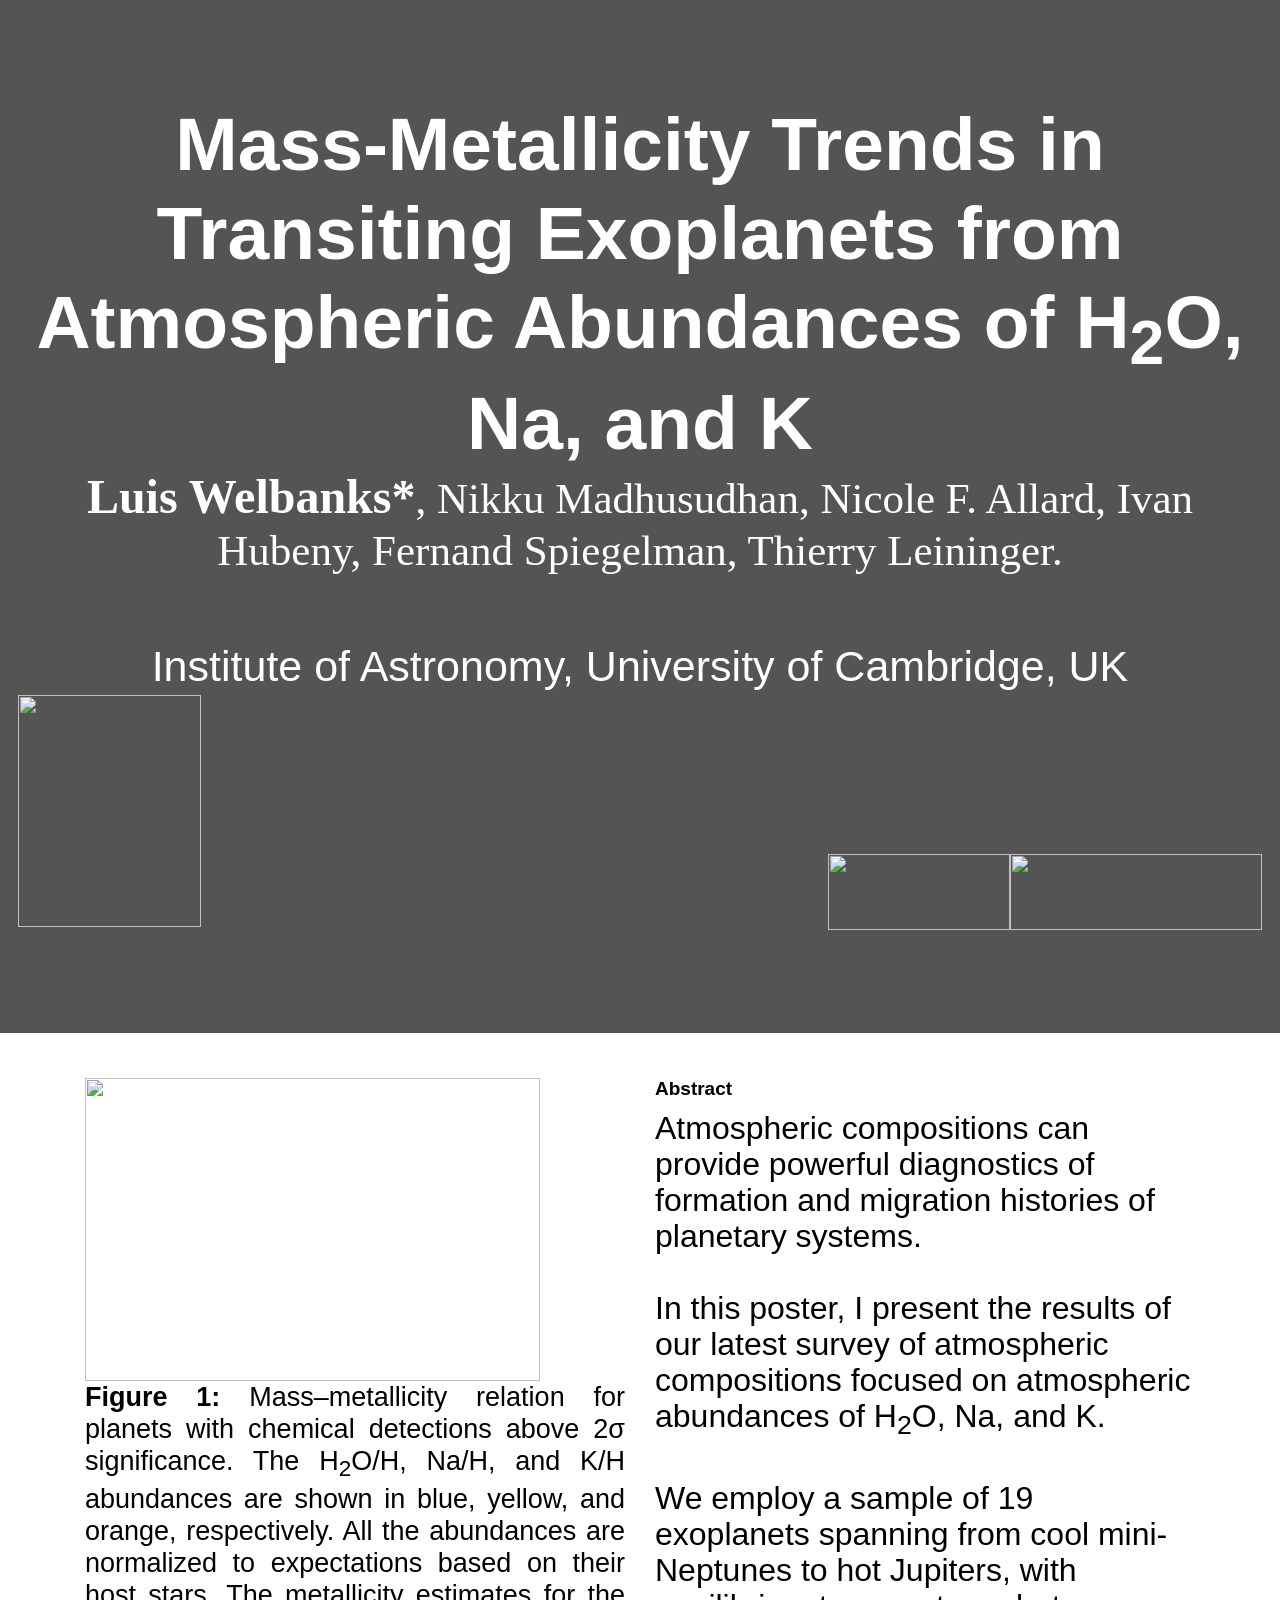
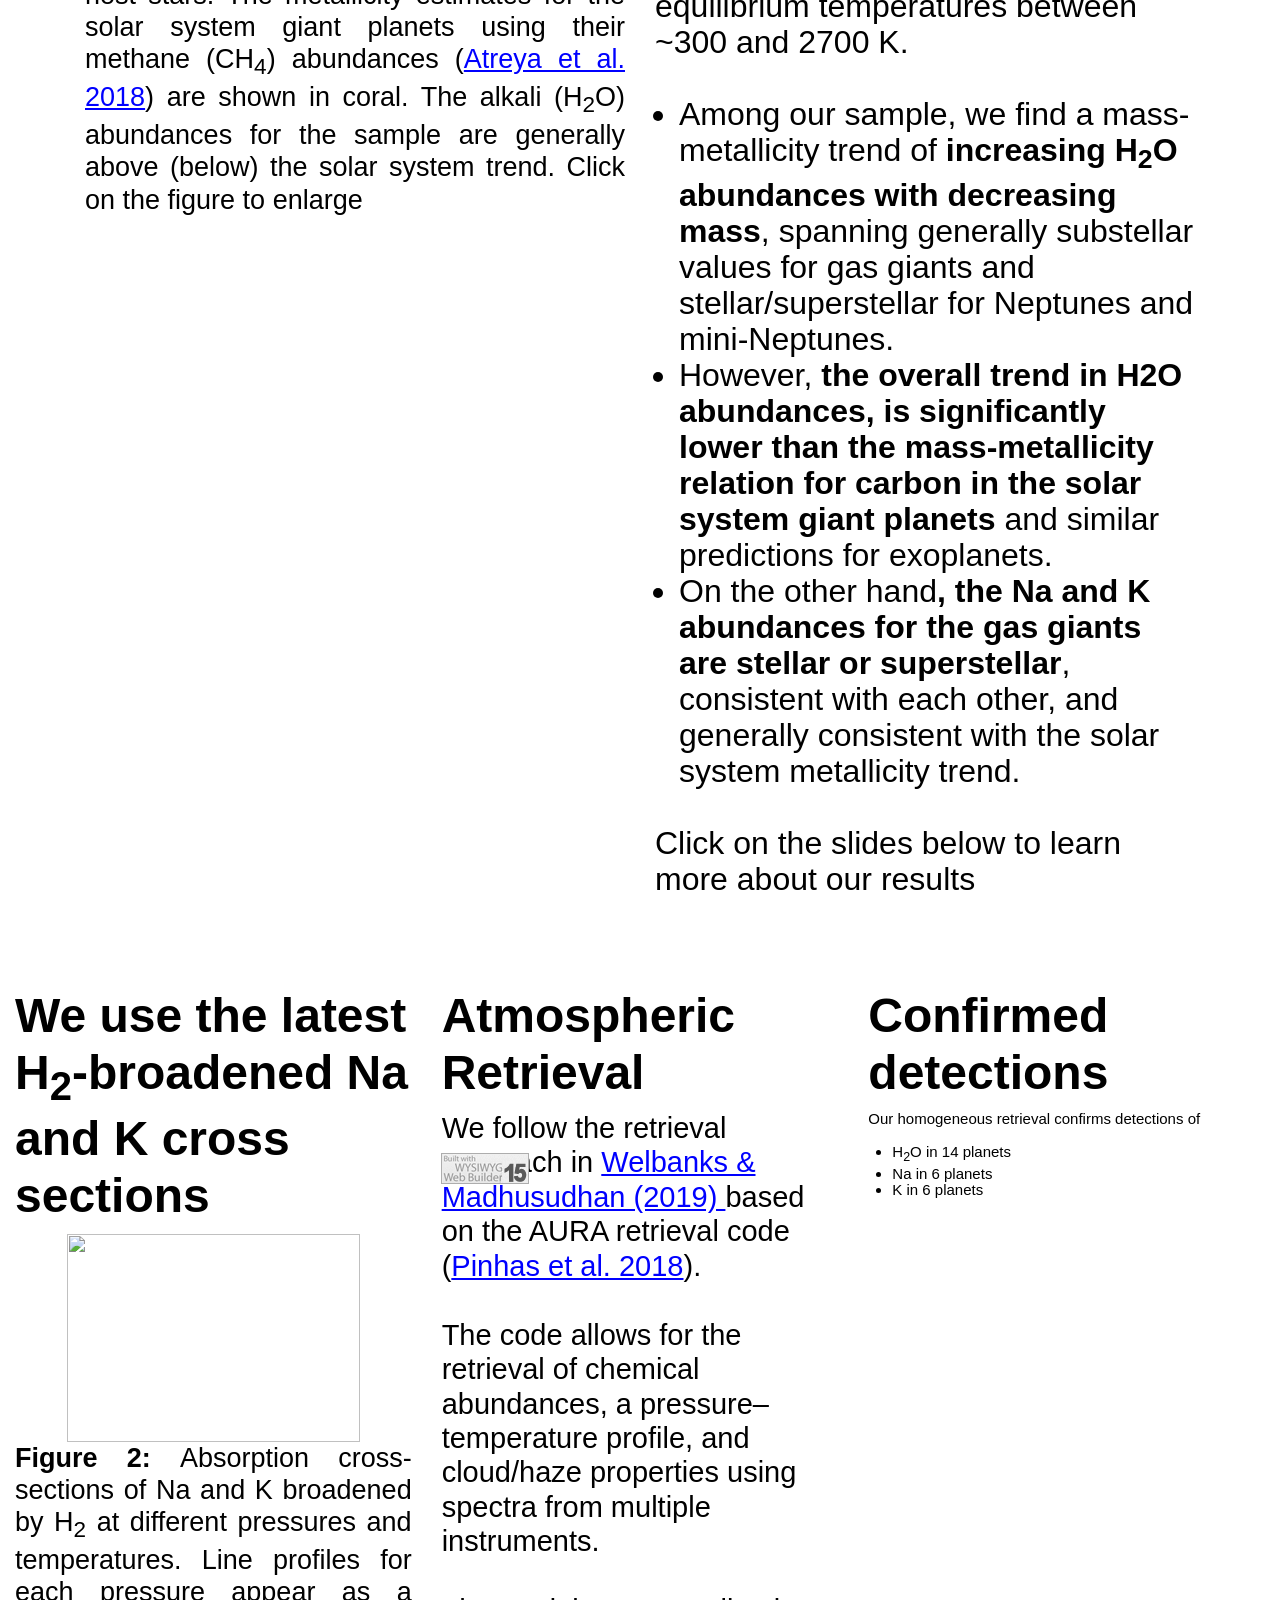
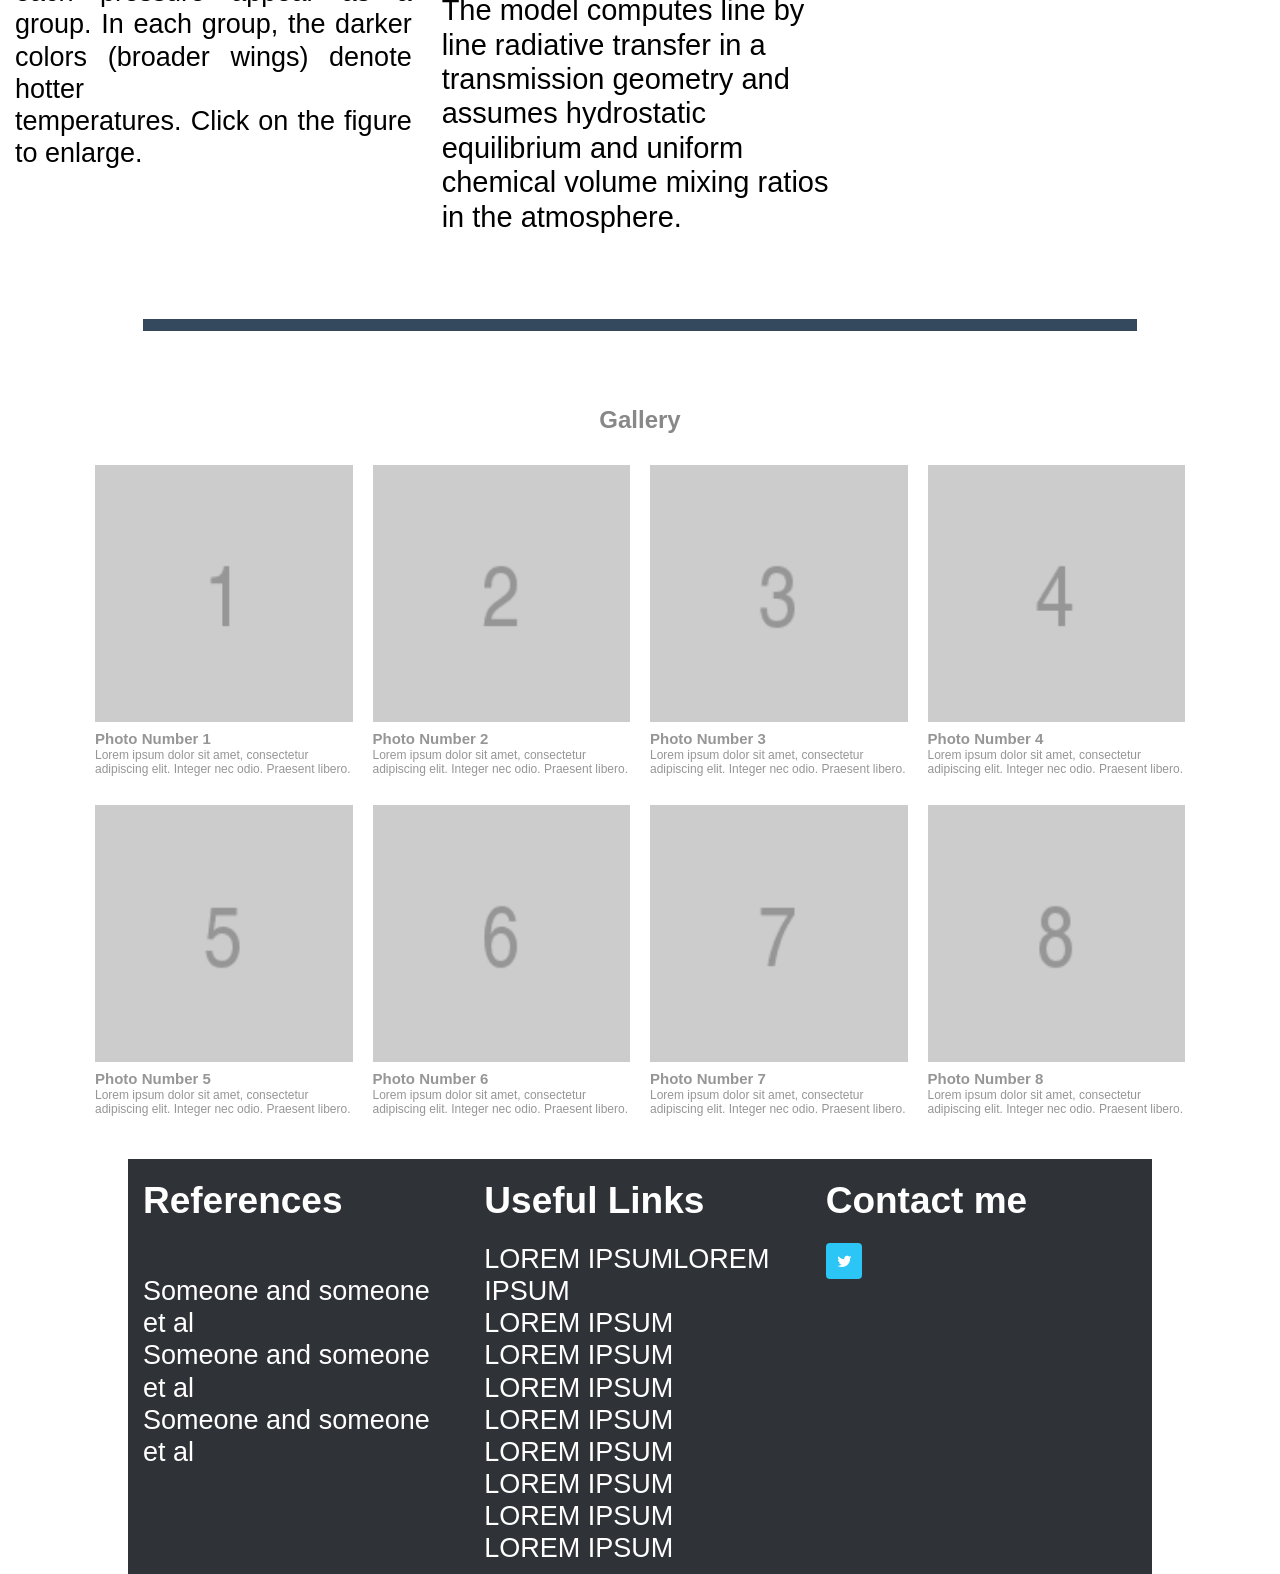
==== index.html @ 193fe87f "published version test for exo 3 poster" ====
<!doctype html>
<html>
<head>
<meta charset="utf-8">
<title>Untitled Page</title>
<meta name="generator" content="WYSIWYG Web Builder 15 Trial Version - http://www.wysiwygwebbuilder.com">
<meta name="viewport" content="width=device-width, initial-scale=1.0">
<link href="font-awesome.min.css" rel="stylesheet">
<link href="exo3_poster.css" rel="stylesheet">
<link href="index.css" rel="stylesheet">
<script src="jquery-1.12.4.min.js"></script>
<script src="wb.parallax.min.js"></script>
<link rel="stylesheet" href="magnificpopup/magnific-popup.css">
<script src="magnificpopup/jquery.magnific-popup.min.js"></script>
<script>
$(document).ready(function()
{
   $('#wb_LayoutGrid5').parallax();
   $("a[data-rel='gallery']").attr('rel', 'gallery');
   $("#gallery").magnificPopup({delegate:'a', type:'image', gallery: {enabled: true, navigateByImgClick: true}});
});
</script>
</head>
<body>
<div id="wb_LayoutGrid5">
<div id="LayoutGrid5-overlay"></div>
<div id="LayoutGrid5">
<div class="row">
<div class="col-1">
<div id="wb_Text8">
<span style="color:#FFFFFF;font-family:Arial;font-size:75px;"><strong>Mass-Metallicity Trends in Transiting Exoplanets from Atmospheric Abundances of H<sub>2</sub>O, Na, and K</strong></span>
</div>
<div id="wb_Text11">
<span style="color:#FFFFFF;font-family:Calibri;font-size:43px;">	</span><span style="color:#FFFFFF;font-family:Calibri;font-size:48px;"><strong>Luis Welbanks*</strong></span><span style="color:#FFFFFF;font-family:Calibri;font-size:43px;">, Nikku Madhusudhan, Nicole F. Allard, Ivan Hubeny, Fernand Spiegelman, Thierry Leininger.</span>
</div>
<div id="wb_Text12">
<span style="color:#000000;font-family:Arial;font-size:27px;"><br><br></span><span style="color:#FFFFFF;font-family:Arial;font-size:43px;">Institute of Astronomy, University of Cambridge, UK</span>
</div>
<table style="display:table;width:100%;height:241px;z-index:6;" id="Table1">
<tr>
<td class="cell0"><div id="wb_Image1" style="display:inline-block;width:183px;height:232px;z-index:0;">
<img src="https://luiswelbankscom.files.wordpress.com/2020/07/luis_profile-1.jpg" id="Image1" alt="">
</div>
</td>
<td class="cell1"><p style="font-size:13px;line-height:16px;color:#000000;">&nbsp;</p></td>
<td class="cell2"><p style="font-size:13px;line-height:16px;">&nbsp;</p></td>
<td class="cell3"><div id="wb_Image3" style="display:inline-block;width:182px;height:76px;z-index:1;">
<img src="https://luiswelbankscom.files.wordpress.com/2020/07/gates-cambridge-logo-jpg-1.jpg" id="Image3" alt="">
</div>
<div id="wb_Image4" style="display:inline-block;width:252px;height:76px;z-index:2;">
<img src="https://luiswelbankscom.files.wordpress.com/2020/07/thumbnail-1.png" id="Image4" alt="">
</div>
</td>
</tr>
</table>
</div>
</div>
</div>
</div>
<div id="wb_LayoutGrid2">
<div id="LayoutGrid2">
<div class="row">
<div class="col-1">
<div class="col-1-padding">
<div id="wb_Image2" style="display:inline-block;width:455px;height:303px;z-index:7;">
<a href="https://luiswelbankscom.files.wordpress.com/2020/07/astro_talk_fit-1.png" target="_blank"><img src="https://luiswelbankscom.files.wordpress.com/2020/07/astro_talk_fit-1.png" id="Image2" alt=""></a>
</div>
<div id="wb_Text15">
<span style="color:#000000;font-family:Arial;font-size:27px;"><strong>Figure 1: </strong>Mass–metallicity relation for planets with chemical detections above 2σ significance. The H<sub>2</sub>O/H, Na/H, and K/H abundances are shown in blue, yellow, and orange, respectively. All the abundances are normalized to expectations based on their host stars. The metallicity estimates for the solar system giant planets using their methane (CH<sub>4</sub>) abundances (<a href="https://www.cambridge.org/core/books/saturn-in-the-21st-century/origin-and-evolution-of-saturn-with-exoplanet-perspective/6F63492B6E58CF5465E8956DBB9928C8">Atreya et al. 2018</a>) are shown in coral. The alkali (H<sub>2</sub>O) abundances for the sample are generally above (below) the solar system trend. Click on the figure to enlarge</span>
</div>
</div>
</div>
<div class="col-2">
<div class="col-2-padding">
<div id="wb_Heading9" style="display:inline-block;width:100%;z-index:9;">
<h2 id="Heading9">Abstract</h2>
</div>
<div id="wb_Text5">
<p style="color:#000000;">Atmospheric compositions can provide powerful diagnostics of formation and migration histories of planetary systems.</p>
<p>&nbsp;</p>
<p style="color:#000000;">In this poster, I present the results of our latest survey of atmospheric compositions focused on atmospheric abundances of H<sub>2</sub>O, Na, and K.</p>
<p>&nbsp;</p>
<p style="color:#000000;">We employ a sample of 19 exoplanets spanning from cool mini-Neptunes to hot Jupiters, with equilibrium temperatures between ~300 and 2700 K.</p>
<p>&nbsp;</p>
<ul style="color:#000000;list-style-type:disc;">
<li style="margin:0 0 0 24px;">Among our sample, we find a mass-metallicity trend of <span style="font-weight:bold;">increasing H</span><span style="font-weight:bold;vertical-align:sub;font-size:smaller;">2</span><span style="font-weight:bold;">O abundances with decreasing mass</span>, spanning generally substellar values for gas giants and stellar/superstellar for Neptunes and mini-Neptunes. 
</li>
<li style="margin:0 0 0 24px;">However, <span style="font-weight:bold;">the overall trend in H2O abundances, is significantly lower than the mass-metallicity relation for carbon in the solar system giant planets </span>and similar predictions for exoplanets. 
</li>
<li style="margin:0 0 0 24px;">On the other hand<span style="font-weight:bold;">, the Na and K abundances for the gas giants are stellar or superstellar</span>, consistent with each other, and generally consistent with the solar system metallicity trend. 
</li>
</ul>
<p>&nbsp;</p>
<p style="color:#000000;">Click on the slides below to learn more about our results</p>
</div>
</div>
</div>
</div>
</div>
</div>
<div id="wb_ThreeColumns">
<div id="ThreeColumns-overlay"></div>
<div id="ThreeColumns">
<div class="row">
<div class="col-1">
<div id="wb_Text1">
<span style="color:#000000;font-family:Arial;font-size:48px;"><strong>We use the latest H<sub>2</sub>-broadened Na and K cross sections</strong></span><span style="color:#34495E;font-family:Arial;font-size:48px;"> </span>
</div>
<div id="wb_Image6" style="display:inline-block;width:293px;height:208px;z-index:12;">
<a href="https://luiswelbankscom.files.wordpress.com/2020/07/cross_sections-1.png" target="_blank"><img src="https://luiswelbankscom.files.wordpress.com/2020/07/cross_sections_small-1.png" id="Image6" alt=""></a>
</div>
<div id="wb_Text16">
<span style="color:#000000;font-family:Arial;font-size:27px;"><strong>Figure 2: </strong>Absorption cross-sections of Na and K broadened by H<sub>2</sub> at different pressures and temperatures. Line profiles for each pressure appear as a group. In each group, the darker colors (broader wings) denote hotter <br>temperatures. Click on the figure to enlarge.</span>
</div>
</div>
<div class="col-2">
<div id="wb_Text13">
<span style="color:#000000;font-family:Arial;font-size:48px;"><strong>Atmospheric Retrieval</strong></span>
</div>
<div id="wb_Text2">
<span style="color:#000000;font-family:Arial;font-size:29px;">We follow the retrieval approach in <a href="https://iopscience.iop.org/article/10.3847/1538-3881/ab14de">Welbanks &amp; Madhusudhan (2019) </a>based on the AURA retrieval code (<a href="https://academic.oup.com/mnras/article/480/4/5314/5075593">Pinhas et al. 2018</a>). <br><br>The code allows for the retrieval of chemical abundances, a pressure–temperature profile, and cloud/haze properties using spectra from multiple instruments. <br><br>The model computes line by line radiative transfer in a transmission geometry and assumes hydrostatic equilibrium and uniform chemical volume mixing ratios in the atmosphere.</span>
</div>
</div>
<div class="col-3">
<div id="wb_Text14">
<span style="color:#000000;font-family:Arial;font-size:48px;"><strong>Confirmed detections</strong></span>
</div>
<div id="wb_Text3">
<p style="font-size:15px;line-height:16.5px;color:#000000;">Our homogeneous retrieval confirms detections of </p>
<p style="font-size:15px;line-height:16.5px;">&nbsp;</p>
<ul style="font-size:15px;line-height:16.5px;color:#000000;list-style-type:disc;">
<li style="margin:0 0 0 24px;"><p style="font-size:15px;line-height:16.5px;">H<sub>2</sub>O in 14 planets
</li>
<li style="margin:0 0 0 24px;"><p style="font-size:15px;line-height:16.5px;">Na in 6 planets
</li>
<li style="margin:0 0 0 24px;"><p style="font-size:15px;line-height:16.5px;">K in 6 planets
</li>
</ul>
</div>
</div>
</div>
</div>
</div>
<div id="wb_Divider1">
<div id="Divider1-overlay"></div>
<div id="Divider1">
<div class="row">
<div class="col-1">
<hr id="DividerLine1" style="display:block;width: 100%;z-index:18;">
</div>
</div>
</div>
</div>
<div id="wb_galleryPhotoGrid">
<div id="galleryPhotoGrid">
<div class="row">
<div class="col-1">
<div id="wb_Heading7" style="display:inline-block;width:100%;z-index:19;">
<h1 id="Heading7">Gallery</h1>
</div>
<div id="wb_gallery" style="display:inline-block;width:100%;z-index:20;">
<div id="gallery">
   <div class="thumbnails">
      <div class="thumbnail">
         <a href="images/number1.png" data-rel="" title="Photo Number 1"><img alt="Photo Number 1" src="images/number1.png" title="Photo Number 1"></a>
<div class="caption">Photo Number 1<div class="description">Lorem ipsum dolor sit amet, consectetur adipiscing elit. Integer nec odio. Praesent libero.</div>
</div>
      </div>
      <div class="thumbnail">
         <a href="images/number2.png" data-rel="" title="Photo Number 2"><img alt="Photo Number 2" src="images/number2.png" title="Photo Number 2"></a>
<div class="caption">Photo Number 2<div class="description">Lorem ipsum dolor sit amet, consectetur adipiscing elit. Integer nec odio. Praesent libero.</div>
</div>
      </div>
      <div class="thumbnail">
         <a href="images/number3.png" data-rel="" title="Photo Number 3"><img alt="Photo Number 3" src="images/number3.png" title="Photo Number 3"></a>
<div class="caption">Photo Number 3<div class="description">Lorem ipsum dolor sit amet, consectetur adipiscing elit. Integer nec odio. Praesent libero.</div>
</div>
      </div>
      <div class="thumbnail">
         <a href="images/number4.png" data-rel="" title="Photo Number 4"><img alt="Photo Number 4" src="images/number4.png" title="Photo Number 4"></a>
<div class="caption">Photo Number 4<div class="description">Lorem ipsum dolor sit amet, consectetur adipiscing elit. Integer nec odio. Praesent libero.</div>
</div>
      </div>
      <div class="clearfix visible-col4"></div>
      <div class="thumbnail">
         <a href="images/number5.png" data-rel="" title="Photo Number 5"><img alt="Photo Number 5" src="images/number5.png" title="Photo Number 5"></a>
<div class="caption">Photo Number 5<div class="description">Lorem ipsum dolor sit amet, consectetur adipiscing elit. Integer nec odio. Praesent libero.</div>
</div>
      </div>
      <div class="thumbnail">
         <a href="images/number6.png" data-rel="" title="Photo Number 6"><img alt="Photo Number 6" src="images/number6.png" title="Photo Number 6"></a>
<div class="caption">Photo Number 6<div class="description">Lorem ipsum dolor sit amet, consectetur adipiscing elit. Integer nec odio. Praesent libero.</div>
</div>
      </div>
      <div class="thumbnail">
         <a href="images/number7.png" data-rel="" title="Photo Number 7"><img alt="Photo Number 7" src="images/number7.png" title="Photo Number 7"></a>
<div class="caption">Photo Number 7<div class="description">Lorem ipsum dolor sit amet, consectetur adipiscing elit. Integer nec odio. Praesent libero.</div>
</div>
      </div>
      <div class="thumbnail">
         <a href="images/number8.png" data-rel="" title="Photo Number 8"><img alt="Photo Number 8" src="images/number8.png" title="Photo Number 8"></a>
<div class="caption">Photo Number 8<div class="description">Lorem ipsum dolor sit amet, consectetur adipiscing elit. Integer nec odio. Praesent libero.</div>
</div>
      </div>
      <div class="clearfix visible-col4"></div>
   </div>
</div>
</div>
</div>
</div>
</div>
</div>
<div id="wb_footer_top">
<div id="footer_top">
<div class="row">
<div class="col-1">
<div id="wb_Text4">
<span style="color:#FFFFFF;font-family:Arial;font-size:37px;"><strong>References</strong></span>
</div>
<div id="wb_Text10">
<span style="color:#FFFFFF;font-family:Arial;font-size:27px;"><br>Someone and someone et al<br>Someone and someone et al<br>Someone and someone et al<br></span>
</div>
</div>
<div class="col-2">
<div id="wb_Text7">
<span style="color:#FFFFFF;font-family:Arial;font-size:37px;"><strong>Useful Links</strong></span>
</div>
<div id="wb_Text9">
<span style="background-color:#2F3337;color:#FFFFFF;font-family:Arial;font-size:27px;">LOREM IPSUMLOREM IPSUM</span><span style="background-color:#2F3337;color:#000000;font-family:Arial;font-size:27px;"><br></span><span style="background-color:#2F3337;color:#FFFFFF;font-family:Arial;font-size:27px;">LOREM IPSUM</span><span style="background-color:#2F3337;color:#000000;font-family:Arial;font-size:27px;"><br></span><span style="background-color:#2F3337;color:#FFFFFF;font-family:Arial;font-size:27px;">LOREM IPSUM</span><span style="background-color:#2F3337;color:#000000;font-family:Arial;font-size:27px;"><br></span><span style="background-color:#2F3337;color:#FFFFFF;font-family:Arial;font-size:27px;">LOREM IPSUM</span><span style="background-color:#2F3337;color:#000000;font-family:Arial;font-size:27px;"><br></span><span style="background-color:#2F3337;color:#FFFFFF;font-family:Arial;font-size:27px;">LOREM IPSUM</span><span style="background-color:#2F3337;color:#000000;font-family:Arial;font-size:27px;"><br></span><span style="background-color:#2F3337;color:#FFFFFF;font-family:Arial;font-size:27px;">LOREM IPSUM</span><span style="background-color:#2F3337;color:#000000;font-family:Arial;font-size:27px;"><br></span><span style="background-color:#2F3337;color:#FFFFFF;font-family:Arial;font-size:27px;">LOREM IPSUM</span><span style="background-color:#2F3337;color:#000000;font-family:Arial;font-size:27px;"><br></span><span style="background-color:#2F3337;color:#FFFFFF;font-family:Arial;font-size:27px;">LOREM IPSUM</span><span style="background-color:#2F3337;color:#000000;font-family:Arial;font-size:27px;"><br></span><span style="background-color:#2F3337;color:#FFFFFF;font-family:Arial;font-size:27px;">LOREM IPSUM</span><span style="background-color:#2F3337;color:#000000;font-family:Arial;font-size:27px;"><br></span>
</div>
</div>
<div class="col-3">
<div id="wb_Text6">
<span style="color:#FFFFFF;font-family:Arial;font-size:37px;"><strong>Contact me</strong></span>
</div>
<div id="wb_FontAwesomeIcon2" style="display:inline-block;width:16px;height:16px;text-align:center;z-index:26;">
<a href="./index.html"><div id="FontAwesomeIcon2"><i class="fa fa-twitter"></i></div></a>
</div>
</div>
</div>
</div>
</div>
<a href="http://www.wysiwygwebbuilder.com" target="_blank"><img src="images/builtwithwwb15.png" alt="WYSIWYG Web Builder" style="position:absolute;left:441px;top:2753px;margin: 0;border-width:0;z-index:250"></a>
</body>
</html>
---- exo3_poster.css ----
a
{
   color: #0000FF;
   text-decoration: underline;
}
a:visited
{
   color: #800080;
}
a:active
{
   color: #FF0000;
}
a:hover
{
   color: #0000FF;
   text-decoration: underline;
}
input:focus, textarea:focus, select:focus
{
   outline: none;
}
.visibility-hidden
{
   visibility: hidden;
}
h1, .h1
{
   font-family: Arial;
   font-weight: bold;
   font-size: 32px;
   text-decoration: none;
   color: #000000;
   background-color: transparent;
   margin: 0px 0px 0px 0px;
   padding: 0px 0px 0px 0px;
   display: inline;
}
h2, .h2
{
   font-family: Arial;
   font-weight: bold;
   font-size: 27px;
   text-decoration: none;
   color: #000000;
   background-color: transparent;
   margin: 0px 0px 0px 0px;
   padding: 0px 0px 0px 0px;
   display: inline;
}
h3, .h3
{
   font-family: Arial;
   font-weight: bold;
   font-size: 24px;
   text-decoration: none;
   color: #000000;
   background-color: transparent;
   margin: 0px 0px 0px 0px;
   padding: 0px 0px 0px 0px;
   display: inline;
}
h4, .h4
{
   font-family: Arial;
   font-weight: bold;
   font-size: 21px;
   font-style: italic;
   text-decoration: none;
   color: #000000;
   background-color: transparent;
   margin: 0px 0px 0px 0px;
   padding: 0px 0px 0px 0px;
   display: inline;
}
h5, .h5
{
   font-family: Arial;
   font-weight: bold;
   font-size: 19px;
   text-decoration: none;
   color: #000000;
   background-color: transparent;
   margin: 0px 0px 0px 0px;
   padding: 0px 0px 0px 0px;
   display: inline;
}
h6, .h6
{
   font-family: Arial;
   font-weight: bold;
   font-size: 16px;
   text-decoration: none;
   color: #000000;
   background-color: transparent;
   margin: 0px 0px 0px 0px;
   padding: 0px 0px 0px 0px;
   display: inline;
}
.CustomStyle
{
   font-family: "Courier New";
   font-weight: bold;
   font-size: 16px;
   text-decoration: none;
   color: #2E74B5;
   background-color: transparent;
}
---- index.css ----
body
{
   background-color: #FFFFFF;
   color: #000000;
   font-family: Arial;
   font-weight: normal;
   font-size: 13px;
   line-height: 1.1875;
   margin: 0;
   padding: 0;
}
#wb_LayoutGrid5
{
   clear: both;
   position: relative;
   table-layout: fixed;
   display: table;
   text-align: center;
   width: 100%;
   background-color: transparent;
   background-image: url(https://luiswelbankscom.files.wordpress.com/2020/07/hj_image-1.jpg);
   background-repeat: repeat;
   background-position: center center;
   background-attachment: fixed;
   background-position: 50% 0;
   background-size: cover;
   border: 0px solid #CCCCCC;
   box-sizing: border-box;
   margin: 0;
}
#LayoutGrid5
{
   box-sizing: border-box;
   padding: 100px 15px 100px 15px;
   margin-right: auto;
   margin-left: auto;
}
#LayoutGrid5 > .row
{
   margin-right: -15px;
   margin-left: -15px;
}
#LayoutGrid5 > .row > .col-1
{
   box-sizing: border-box;
   font-size: 0px;
   min-height: 1px;
   padding-right: 15px;
   padding-left: 15px;
   position: relative;
}
#LayoutGrid5 > .row > .col-1
{
   float: left;
}
#LayoutGrid5 > .row > .col-1
{
   background-color: transparent;
   background-image: none;
   border: 0px solid #FFFFFF;
   width: 100%;
   text-align: center;
}
#LayoutGrid5:before,
#LayoutGrid5:after,
#LayoutGrid5 .row:before,
#LayoutGrid5 .row:after
{
   display: table;
   content: " ";
}
#LayoutGrid5:after,
#LayoutGrid5 .row:after
{
   clear: both;
}
@media (max-width: 480px)
{
#LayoutGrid5 > .row > .col-1
{
   float: none;
   width: 100%;
}
}
#LayoutGrid5-overlay
{
   position: absolute;
   top: 0;
   right: 0;
   bottom: 0;
   left: 0;
   background-color: #000000;
   opacity: 0.67;
}
#wb_LayoutGrid2
{
   clear: both;
   position: relative;
   table-layout: fixed;
   display: table;
   text-align: center;
   width: 100%;
   background-color: transparent;
   background-image: none;
   border: 0px solid #CCCCCC;
   box-sizing: border-box;
   margin: 0;
}
#LayoutGrid2
{
   box-sizing: border-box;
   padding: 25px 15px 25px 15px;
   margin-right: auto;
   margin-left: auto;
   max-width: 1140px;
}
#LayoutGrid2 > .row
{
   margin-right: -15px;
   margin-left: -15px;
}
#LayoutGrid2 > .row > .col-1, #LayoutGrid2 > .row > .col-2
{
   box-sizing: border-box;
   font-size: 0px;
   min-height: 1px;
   padding-right: 15px;
   padding-left: 15px;
   position: relative;
}
#LayoutGrid2 > .row > .col-1, #LayoutGrid2 > .row > .col-2
{
   float: left;
}
#LayoutGrid2 > .row > .col-1
{
   background-color: transparent;
   background-image: none;
   border: 0px solid #FFFFFF;
   width: 50%;
   text-align: left;
}
#LayoutGrid2 > .row > .col-1 > .col-1-padding
{
   padding: 20px 0px 20px 0px;
}
#LayoutGrid2 > .row > .col-2
{
   background-color: transparent;
   background-image: none;
   border: 0px solid #FFFFFF;
   width: 50%;
   text-align: left;
}
#LayoutGrid2 > .row > .col-2 > .col-2-padding
{
   padding: 20px 0px 20px 0px;
}
#LayoutGrid2:before,
#LayoutGrid2:after,
#LayoutGrid2 .row:before,
#LayoutGrid2 .row:after
{
   display: table;
   content: " ";
}
#LayoutGrid2:after,
#LayoutGrid2 .row:after
{
   clear: both;
}
@media (max-width: 480px)
{
#LayoutGrid2 > .row > .col-1, #LayoutGrid2 > .row > .col-2
{
   float: none;
   width: 100% !important;
}
}
#wb_Heading9
{
   background-color: transparent;
   background-image: none;
   border: 0px solid #000000;
   box-sizing: border-box;
   margin: 0;
   padding: 0px 0px 10px 0px;
   text-align: left;
}
#Heading9
{
   color: #000000;
   font-family: Arial;
   font-weight: bold;
   font-size: 19px;
   margin: 0;
   text-align: left;
}
#wb_Text5 
{
   background-color: transparent;
   background-image: none;
   border: 0px solid #000000;
   padding: 0px 0px 20px 0px;
   margin: 0;
   text-align: left;
}
#wb_Text5
{
   color: #000000;
   font-family: Arial;
   font-weight: normal;
   font-size: 32px;
   line-height: 36px;
}
#wb_Text5 p, #wb_Text5 ul
{
   margin: 0;
   padding: 0;
}
#wb_ThreeColumns
{
   clear: both;
   position: relative;
   table-layout: fixed;
   display: table;
   text-align: center;
   width: 100%;
   background-color: rgba(255,255,255,0.39);
   background-image: none;
   border: 0px solid #CCCCCC;
   box-sizing: border-box;
   margin: 0;
   margin-right: auto;
   margin-left: auto;
   max-width: 1280px;
}
#ThreeColumns
{
   box-sizing: border-box;
   padding: 25px 15px 25px 15px;
   margin-right: auto;
   margin-left: auto;
}
#ThreeColumns > .row
{
   margin-right: -15px;
   margin-left: -15px;
}
#ThreeColumns > .row > .col-1, #ThreeColumns > .row > .col-2, #ThreeColumns > .row > .col-3
{
   box-sizing: border-box;
   font-size: 0px;
   min-height: 1px;
   padding-right: 15px;
   padding-left: 15px;
   position: relative;
}
#ThreeColumns > .row > .col-1, #ThreeColumns > .row > .col-2, #ThreeColumns > .row > .col-3
{
   float: left;
}
#ThreeColumns > .row > .col-1
{
   background-color: transparent;
   background-image: none;
   border: 0px solid #FFFFFF;
   width: 33.33333333%;
   text-align: center;
}
#ThreeColumns > .row > .col-2
{
   background-color: transparent;
   background-image: none;
   border: 0px solid #FFFFFF;
   width: 33.33333333%;
   text-align: center;
}
#ThreeColumns > .row > .col-3
{
   background-color: transparent;
   background-image: none;
   border: 0px solid #FFFFFF;
   width: 33.33333333%;
   text-align: center;
}
#ThreeColumns:before,
#ThreeColumns:after,
#ThreeColumns .row:before,
#ThreeColumns .row:after
{
   display: table;
   content: " ";
}
#ThreeColumns:after,
#ThreeColumns .row:after
{
   clear: both;
}
@media (max-width: 480px)
{
#ThreeColumns > .row > .col-1, #ThreeColumns > .row > .col-2, #ThreeColumns > .row > .col-3
{
   float: none;
   width: 100%;
}
}
#wb_Text1 
{
   background-color: transparent;
   background-image: none;
   border: 0px solid #000000;
   padding: 0px 0px 10px 0px;
   margin: 0;
   text-align: left;
}
#wb_Text1 div
{
   text-align: left;
}
#wb_Text2 
{
   background-color: transparent;
   background-image: none;
   border: 0px solid #000000;
   padding: 0px 0px 10px 0px;
   margin: 0;
   text-align: left;
}
#wb_Text2 div
{
   text-align: left;
}
#wb_Divider1
{
   clear: both;
   position: relative;
   table-layout: fixed;
   display: table;
   text-align: center;
   width: 100%;
   background-color: rgba(255,255,255,0.39);
   background-image: none;
   border: 0px solid #CCCCCC;
   box-sizing: border-box;
   margin: 0;
   margin-right: auto;
   margin-left: auto;
   max-width: 1024px;
}
#Divider1
{
   box-sizing: border-box;
   padding: 50px 15px 50px 15px;
   margin-right: auto;
   margin-left: auto;
}
#Divider1 > .row
{
   margin-right: -15px;
   margin-left: -15px;
}
#Divider1 > .row > .col-1
{
   box-sizing: border-box;
   font-size: 0px;
   min-height: 1px;
   padding-right: 15px;
   padding-left: 15px;
   position: relative;
}
#Divider1 > .row > .col-1
{
   float: left;
}
#Divider1 > .row > .col-1
{
   background-color: transparent;
   background-image: none;
   border: 0px solid #FFFFFF;
   width: 100%;
   text-align: center;
}
#Divider1:before,
#Divider1:after,
#Divider1 .row:before,
#Divider1 .row:after
{
   display: table;
   content: " ";
}
#Divider1:after,
#Divider1 .row:after
{
   clear: both;
}
@media (max-width: 480px)
{
#Divider1 > .row > .col-1
{
   float: none;
   width: 100%;
}
}
#DividerLine1
{
   border-color: #34495E;
   border-style: solid;
   border-bottom-width: 12px;
   border-top: 0px;
   border-left: 0px;
   border-right: 0px;
   height: 0 !important;
   line-height: 0px !important;
   margin: 0;
   padding: 0;
}
#wb_galleryPhotoGrid
{
   clear: both;
   position: relative;
   table-layout: fixed;
   display: table;
   text-align: center;
   width: 100%;
   background-color: transparent;
   background-image: none;
   border: 0px solid #CCCCCC;
   box-sizing: border-box;
   margin: 0;
}
#galleryPhotoGrid
{
   box-sizing: border-box;
   padding: 25px 15px 25px 15px;
   margin-right: auto;
   margin-left: auto;
   max-width: 1140px;
}
#galleryPhotoGrid > .row
{
   margin-right: -15px;
   margin-left: -15px;
}
#galleryPhotoGrid > .row > .col-1
{
   box-sizing: border-box;
   font-size: 0px;
   min-height: 1px;
   padding-right: 15px;
   padding-left: 15px;
   position: relative;
}
#galleryPhotoGrid > .row > .col-1
{
   float: left;
}
#galleryPhotoGrid > .row > .col-1
{
   background-color: transparent;
   background-image: none;
   border: 0px solid #FFFFFF;
   width: 100%;
   text-align: center;
}
#galleryPhotoGrid:before,
#galleryPhotoGrid:after,
#galleryPhotoGrid .row:before,
#galleryPhotoGrid .row:after
{
   display: table;
   content: " ";
}
#galleryPhotoGrid:after,
#galleryPhotoGrid .row:after
{
   clear: both;
}
@media (max-width: 480px)
{
#galleryPhotoGrid > .row > .col-1
{
   float: none;
   width: 100% !important;
}
}
#wb_Heading7
{
   background-color: transparent;
   background-image: none;
   border: 0px solid #000000;
   box-sizing: border-box;
   margin: 0;
   padding: 0px 0px 20px 0px;
   text-align: center;
}
#Heading7
{
   color: #888888;
   font-family: Arial;
   font-weight: bold;
   font-size: 24px;
   margin: 0;
   text-align: center;
}
#wb_footer_top
{
   clear: both;
   position: relative;
   table-layout: fixed;
   display: table;
   text-align: center;
   width: 100%;
   background-color: #2F3337;
   background-image: none;
   border: 0px solid #2F3337;
   box-sizing: border-box;
   margin: 0;
   margin-right: auto;
   margin-left: auto;
   max-width: 1024px;
}
#footer_top
{
   box-sizing: border-box;
   padding: 0px 15px 10px 15px;
   margin-right: auto;
   margin-left: auto;
}
#footer_top > .row
{
   margin-right: -15px;
   margin-left: -15px;
}
#footer_top > .row > .col-1, #footer_top > .row > .col-2, #footer_top > .row > .col-3
{
   box-sizing: border-box;
   font-size: 0px;
   min-height: 1px;
   padding-right: 15px;
   padding-left: 15px;
   position: relative;
}
#footer_top > .row > .col-1, #footer_top > .row > .col-2, #footer_top > .row > .col-3
{
   float: left;
}
#footer_top > .row > .col-1
{
   background-color: transparent;
   background-image: none;
   border: 0px solid #FFFFFF;
   width: 33.33333333%;
   text-align: left;
}
#footer_top > .row > .col-2
{
   background-color: transparent;
   background-image: none;
   border: 0px solid #FFFFFF;
   width: 33.33333333%;
   text-align: left;
}
#footer_top > .row > .col-3
{
   background-color: transparent;
   background-image: none;
   border: 0px solid #FFFFFF;
   width: 33.33333333%;
   text-align: left;
}
#footer_top:before,
#footer_top:after,
#footer_top .row:before,
#footer_top .row:after
{
   display: table;
   content: " ";
}
#footer_top:after,
#footer_top .row:after
{
   clear: both;
}
@media (max-width: 480px)
{
#footer_top > .row > .col-1, #footer_top > .row > .col-2, #footer_top > .row > .col-3
{
   float: none;
   width: 100%;
}
}
#wb_Text4 
{
   background-color: transparent;
   background-image: none;
   border: 0px solid #000000;
   padding: 20px 0px 20px 0px;
   margin: 0;
   text-align: left;
}
#wb_Text4 div
{
   text-align: left;
}
#wb_Text6 
{
   background-color: transparent;
   background-image: none;
   border: 0px solid #000000;
   padding: 20px 0px 20px 0px;
   margin: 0;
   text-align: left;
}
#wb_Text6 div
{
   text-align: left;
}
#wb_Text7 
{
   background-color: transparent;
   background-image: none;
   border: 0px solid #000000;
   padding: 20px 0px 20px 0px;
   margin: 0;
   text-align: left;
}
#wb_Text7 div
{
   text-align: left;
}
#wb_FontAwesomeIcon2
{
   background-color: #2BC6F6;
   background-image: none;
   border: 0px solid #FFFFFF;
   border-radius: 4px;
   text-align: center;
   margin: 0px 10px 0px 0px;
   padding: 10px 10px 10px 10px;
   vertical-align: top;
   display:inline-block;
   position:relative;
}
#wb_FontAwesomeIcon2:hover
{
   background-color: #2BC6F6;
   background-image: none;
   border: 0px solid #FFFFFF;
}
#FontAwesomeIcon2
{
   height: 16px;
   width: 16px;
}
#FontAwesomeIcon2 i
{
   color: #FFFFFF;
   display: inline-block;
   font-size: 16px;
   line-height: 16px;
   vertical-align: middle;
   width: 13px;
}
#wb_FontAwesomeIcon2:hover i
{
   color: #FFFFFF;
}
#wb_Text9 
{
   background-color: transparent;
   background-image: none;
   border: 0px solid #000000;
   padding: 0;
   margin: 0;
   text-align: left;
}
#wb_Text9 div
{
   text-align: left;
}
#wb_Text10 
{
   background-color: transparent;
   background-image: none;
   border: 0px solid #000000;
   padding: 0;
   margin: 0;
   text-align: left;
}
#wb_Text10 div
{
   text-align: left;
}
#wb_Text8 
{
   background-color: transparent;
   background-image: none;
   border: 0px solid #000000;
   padding: 0;
   margin: 0;
   text-align: center;
}
#wb_Text8 div
{
   text-align: center;
}
#wb_Text11 
{
   background-color: transparent;
   background-image: none;
   border: 0px solid #000000;
   padding: 0;
   margin: 0;
   text-align: center;
}
#wb_Text11 div
{
   text-align: center;
}
#wb_Text12 
{
   background-color: transparent;
   background-image: none;
   border: 0px solid #000000;
   padding: 0;
   margin: 0;
   text-align: center;
}
#wb_Text12 div
{
   text-align: center;
}
#Table1
{
   border: 2px solid transparent;
   background-color: transparent;
   background-image: none;
   border-collapse: separate;
   border-spacing: 1px;
   margin: 0;
}
#Table1 td
{
   padding: 0;
}
#Table1 p, #Table1 ul
{
   margin: 0;
   padding: 0;
}
#Table1 .cell0
{
   background-color: transparent;
   background-image: none;
   border: 1px #C0C0C0 none;
   text-align: left;
   vertical-align: top;
   font-size: 0;
}
#Table1 .cell1
{
   background-color: transparent;
   background-image: none;
   border: 1px #C0C0C0 none;
   text-align: left;
   vertical-align: top;
   color: #000000;
   font-family: Arial;
   font-size: 27px;
   line-height: 30px;
}
#Table1 .cell2
{
   background-color: transparent;
   background-image: none;
   border: 1px #C0C0C0 none;
   text-align: left;
   vertical-align: top;
}
#Table1 .cell3
{
   background-color: transparent;
   background-image: none;
   border: 1px #C0C0C0 none;
   text-align: right;
   vertical-align: bottom;
   font-size: 0;
}
#wb_Image1
{
   margin: 0;
   vertical-align: top;
}
#Image1
{
   border: 0px solid #000000;
   padding: 0;
   display: inline-block;
   width: 183px;
   height: 232px;
   vertical-align: top;
}
#wb_Image3
{
   margin: 0;
   vertical-align: top;
}
#Image3
{
   border: 0px solid #000000;
   padding: 0;
   display: inline-block;
   width: 182px;
   height: 76px;
   vertical-align: top;
}
#wb_Image4
{
   margin: 0;
   vertical-align: top;
}
#Image4
{
   border: 0px solid #000000;
   padding: 0;
   display: inline-block;
   width: 252px;
   height: 76px;
   vertical-align: top;
}
#wb_Text13 
{
   background-color: transparent;
   background-image: none;
   border: 0px solid #000000;
   padding: 0px 0px 10px 0px;
   margin: 0;
   text-align: left;
}
#wb_Text13 div
{
   text-align: left;
}
#wb_Text14 
{
   background-color: transparent;
   background-image: none;
   border: 0px solid #000000;
   padding: 0px 0px 10px 0px;
   margin: 0;
   text-align: left;
}
#wb_Text14 div
{
   text-align: left;
}
#wb_Text3 
{
   background-color: transparent;
   background-image: none;
   border: 0px solid #000000;
   padding: 0px 0px 10px 0px;
   margin: 0;
   text-align: left;
}
#wb_Text3
{
   color: #000000;
   font-family: Arial;
   font-weight: normal;
   font-size: 29px;
   line-height: 33px;
}
#wb_Text3 p, #wb_Text3 ul
{
   margin: 0;
   padding: 0;
}
#wb_Image2
{
   margin: 0;
   vertical-align: top;
}
#Image2
{
   border: 0px solid #000000;
   padding: 0;
   display: inline-block;
   width: 455px;
   height: 303px;
   vertical-align: top;
}
#wb_Text15 
{
   background-color: transparent;
   background-image: none;
   border: 0px solid #000000;
   padding: 0;
   margin: 0;
   text-align: justify;
}
#wb_Text15 div
{
   text-align: justify;
}
#wb_Image6
{
   margin: 0;
   vertical-align: top;
}
#Image6
{
   border: 0px solid #000000;
   padding: 0;
   display: inline-block;
   width: 293px;
   height: 208px;
   vertical-align: top;
}
#wb_Text16 
{
   background-color: transparent;
   background-image: none;
   border: 0px solid #000000;
   padding: 0px 0px 10px 0px;
   margin: 0;
   text-align: justify;
}
#wb_Text16 div
{
   text-align: justify;
}
#gallery
{
   box-sizing: border-box;
   font-size: 0;
   width: 100%;
   height: 100%;
   table-layout: fixed;
   display: table;
   margin: 0;
}
#gallery .thumbnails
{
   margin: 0;
}
#gallery .thumbnail
{
   position: relative;
   min-height: 1px;
   box-sizing: border-box;
   float: left;
   padding: 10px 10px 10px 10px;
   width: 25%;
   text-align: center;
   vertical-align: top;
}
#gallery .caption
{
   color: #969696;
   font-family: Arial;
   font-weight: bold;
   font-size: 15px;
   margin: 0;
   text-align: left;
   text-decoration: none;
   padding: 8px 0px 8px 0px;
   position: relative;
}
#gallery .description
{
   color: #969696;
   font-weight: normal;
   font-size: 12px;
   font-style: normal;
   text-align: left;
}
#gallery .thumbnail img
{
   border: 0px #DDDDDD solid;
   display: block;
   width: 100%;
   height: auto;
   max-width: 100%;
   box-sizing: border-box;
}
#gallery .clearfix:before,
#gallery .clearfix:after,
#gallery .thumbnails:before,
#gallery .thumbnails:after
{
   display: table;
   content: " ";
}
#gallery .clearfix:after,
#gallery .thumbnails:after
{
   clear: both;
}
#gallery .visible-col4
{
   display: block;
}
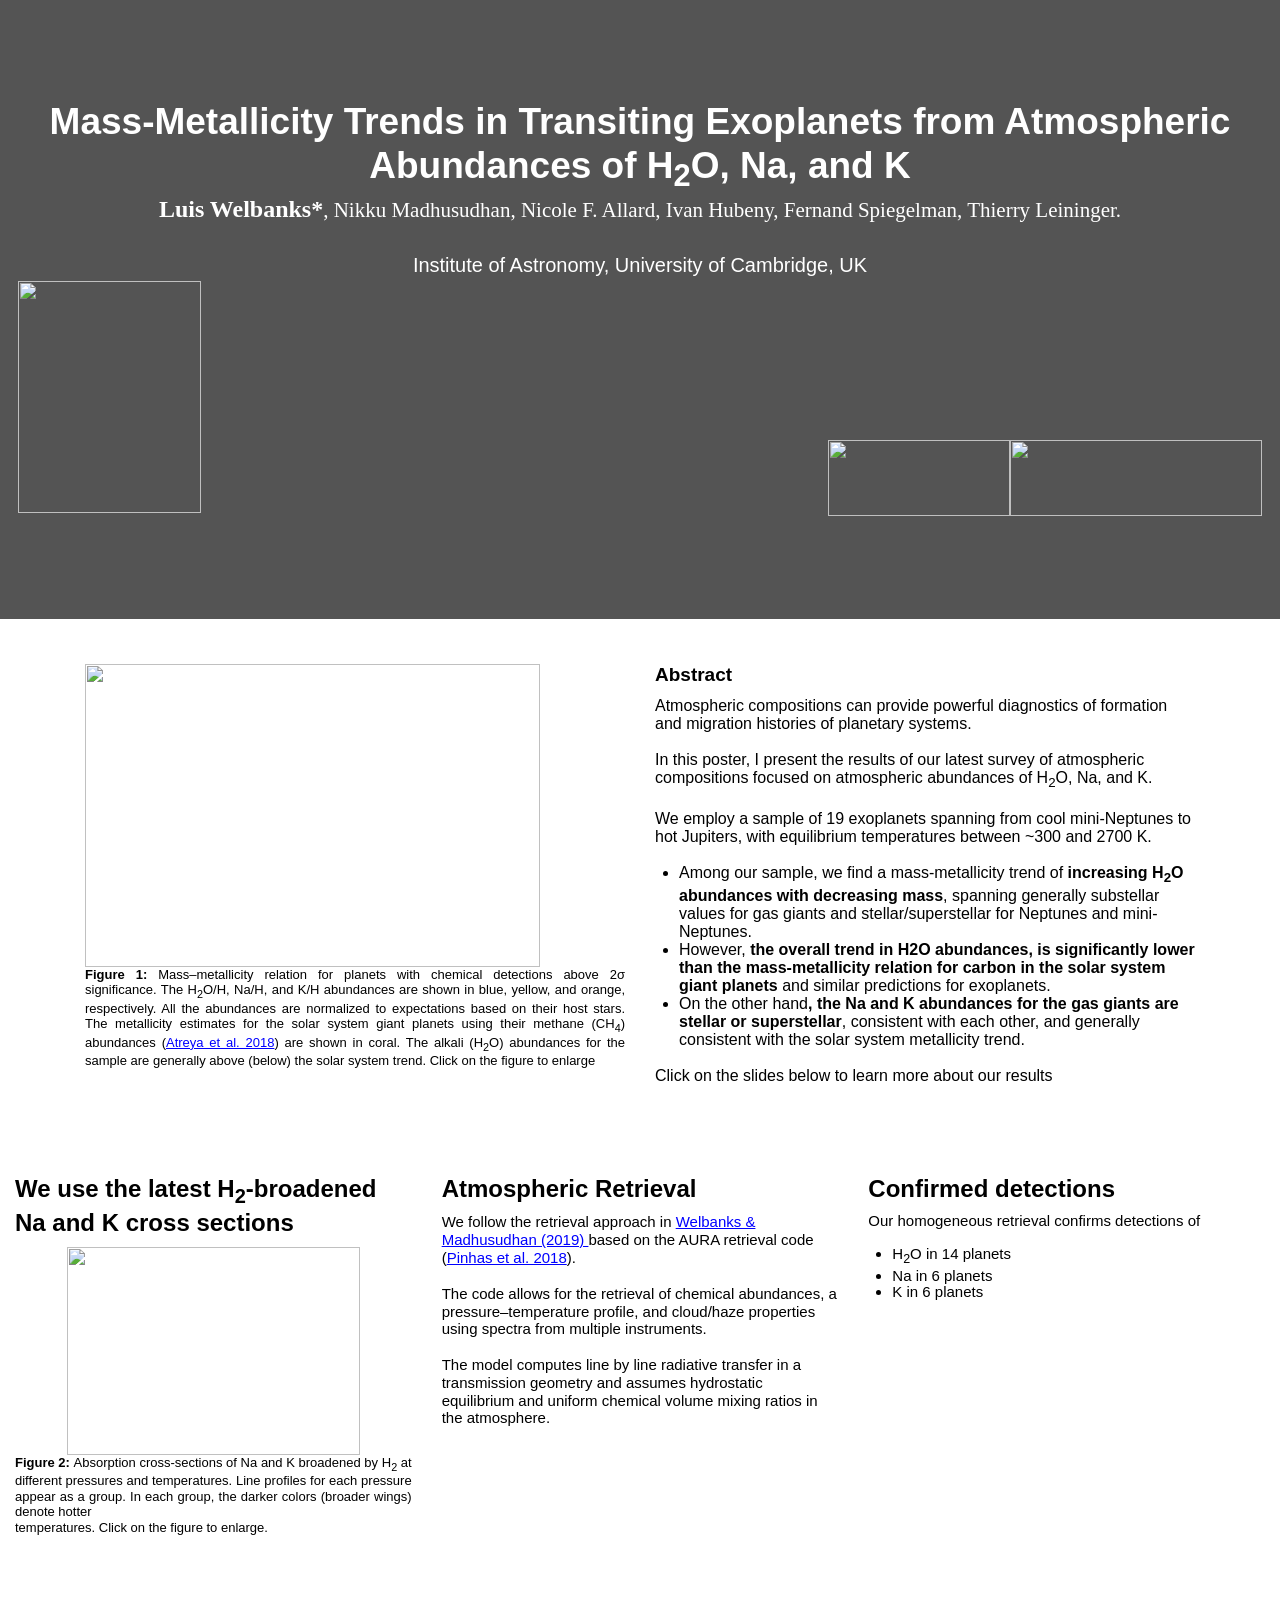
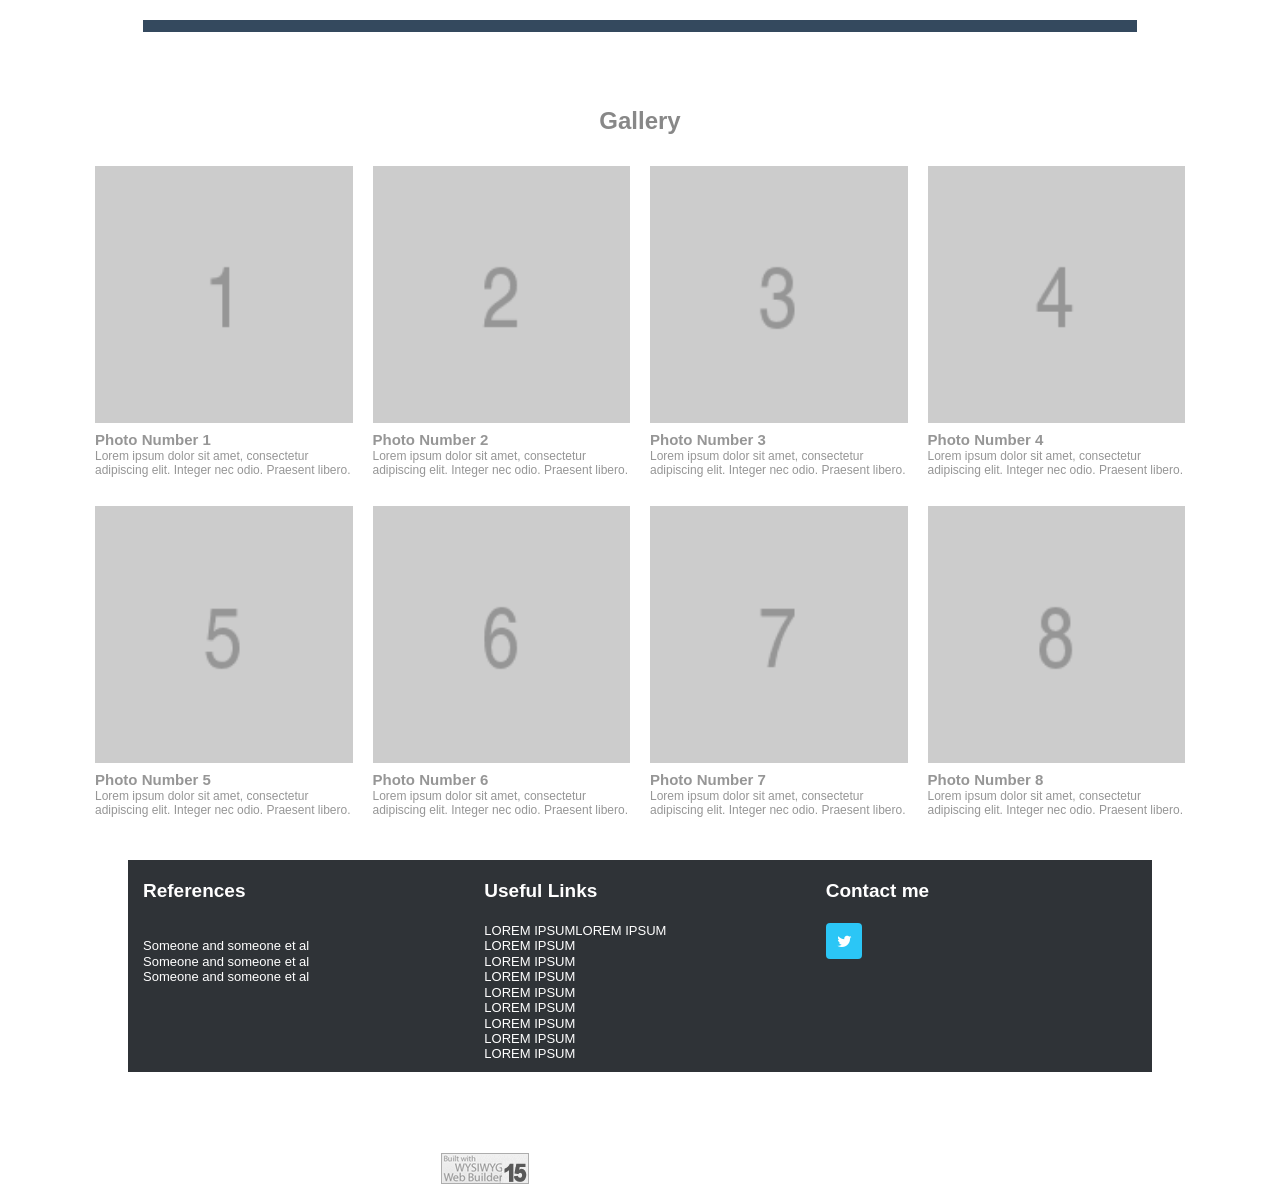
==== commit 714de8b5: "updated css" ====
--- a/index.html
+++ b/index.html
@@ -28,13 +28,13 @@
 <div class="row">
 <div class="col-1">
 <div id="wb_Text8">
-<span style="color:#FFFFFF;font-family:Arial;font-size:75px;"><strong>Mass-Metallicity Trends in Transiting Exoplanets from Atmospheric Abundances of H<sub>2</sub>O, Na, and K</strong></span>
+<span style="color:#FFFFFF;font-family:Arial;font-size:37px;"><strong>Mass-Metallicity Trends in Transiting Exoplanets from Atmospheric Abundances of H<sub>2</sub>O, Na, and K</strong></span>
 </div>
 <div id="wb_Text11">
-<span style="color:#FFFFFF;font-family:Calibri;font-size:43px;">	</span><span style="color:#FFFFFF;font-family:Calibri;font-size:48px;"><strong>Luis Welbanks*</strong></span><span style="color:#FFFFFF;font-family:Calibri;font-size:43px;">, Nikku Madhusudhan, Nicole F. Allard, Ivan Hubeny, Fernand Spiegelman, Thierry Leininger.</span>
+<span style="color:#FFFFFF;font-family:Calibri;font-size:21px;">	</span><span style="color:#FFFFFF;font-family:Calibri;font-size:24px;"><strong>Luis Welbanks*</strong></span><span style="color:#FFFFFF;font-family:Calibri;font-size:21px;">, Nikku Madhusudhan, Nicole F. Allard, Ivan Hubeny, Fernand Spiegelman, Thierry Leininger.</span>
 </div>
 <div id="wb_Text12">
-<span style="color:#000000;font-family:Arial;font-size:27px;"><br><br></span><span style="color:#FFFFFF;font-family:Arial;font-size:43px;">Institute of Astronomy, University of Cambridge, UK</span>
+<span style="color:#000000;font-family:Arial;font-size:13px;"><br><br></span><span style="color:#FFFFFF;font-family:Arial;font-size:20px;">Institute of Astronomy, University of Cambridge, UK</span>
 </div>
 <table style="display:table;width:100%;height:241px;z-index:6;" id="Table1">
 <tr>
@@ -66,7 +66,7 @@
 <a href="https://luiswelbankscom.files.wordpress.com/2020/07/astro_talk_fit-1.png" target="_blank"><img src="https://luiswelbankscom.files.wordpress.com/2020/07/astro_talk_fit-1.png" id="Image2" alt=""></a>
 </div>
 <div id="wb_Text15">
-<span style="color:#000000;font-family:Arial;font-size:27px;"><strong>Figure 1: </strong>Mass–metallicity relation for planets with chemical detections above 2σ significance. The H<sub>2</sub>O/H, Na/H, and K/H abundances are shown in blue, yellow, and orange, respectively. All the abundances are normalized to expectations based on their host stars. The metallicity estimates for the solar system giant planets using their methane (CH<sub>4</sub>) abundances (<a href="https://www.cambridge.org/core/books/saturn-in-the-21st-century/origin-and-evolution-of-saturn-with-exoplanet-perspective/6F63492B6E58CF5465E8956DBB9928C8">Atreya et al. 2018</a>) are shown in coral. The alkali (H<sub>2</sub>O) abundances for the sample are generally above (below) the solar system trend. Click on the figure to enlarge</span>
+<span style="color:#000000;font-family:Arial;font-size:13px;"><strong>Figure 1: </strong>Mass–metallicity relation for planets with chemical detections above 2σ significance. The H<sub>2</sub>O/H, Na/H, and K/H abundances are shown in blue, yellow, and orange, respectively. All the abundances are normalized to expectations based on their host stars. The metallicity estimates for the solar system giant planets using their methane (CH<sub>4</sub>) abundances (<a href="https://www.cambridge.org/core/books/saturn-in-the-21st-century/origin-and-evolution-of-saturn-with-exoplanet-perspective/6F63492B6E58CF5465E8956DBB9928C8">Atreya et al. 2018</a>) are shown in coral. The alkali (H<sub>2</sub>O) abundances for the sample are generally above (below) the solar system trend. Click on the figure to enlarge</span>
 </div>
 </div>
 </div>
@@ -104,26 +104,26 @@
 <div class="row">
 <div class="col-1">
 <div id="wb_Text1">
-<span style="color:#000000;font-family:Arial;font-size:48px;"><strong>We use the latest H<sub>2</sub>-broadened Na and K cross sections</strong></span><span style="color:#34495E;font-family:Arial;font-size:48px;"> </span>
+<span style="color:#000000;font-family:Arial;font-size:24px;"><strong>We use the latest H<sub>2</sub>-broadened Na and K cross sections</strong></span><span style="color:#34495E;font-family:Arial;font-size:24px;"> </span>
 </div>
 <div id="wb_Image6" style="display:inline-block;width:293px;height:208px;z-index:12;">
 <a href="https://luiswelbankscom.files.wordpress.com/2020/07/cross_sections-1.png" target="_blank"><img src="https://luiswelbankscom.files.wordpress.com/2020/07/cross_sections_small-1.png" id="Image6" alt=""></a>
 </div>
 <div id="wb_Text16">
-<span style="color:#000000;font-family:Arial;font-size:27px;"><strong>Figure 2: </strong>Absorption cross-sections of Na and K broadened by H<sub>2</sub> at different pressures and temperatures. Line profiles for each pressure appear as a group. In each group, the darker colors (broader wings) denote hotter <br>temperatures. Click on the figure to enlarge.</span>
+<span style="color:#000000;font-family:Arial;font-size:13px;"><strong>Figure 2: </strong>Absorption cross-sections of Na and K broadened by H<sub>2</sub> at different pressures and temperatures. Line profiles for each pressure appear as a group. In each group, the darker colors (broader wings) denote hotter <br>temperatures. Click on the figure to enlarge.</span>
 </div>
 </div>
 <div class="col-2">
 <div id="wb_Text13">
-<span style="color:#000000;font-family:Arial;font-size:48px;"><strong>Atmospheric Retrieval</strong></span>
+<span style="color:#000000;font-family:Arial;font-size:24px;"><strong>Atmospheric Retrieval</strong></span>
 </div>
 <div id="wb_Text2">
-<span style="color:#000000;font-family:Arial;font-size:29px;">We follow the retrieval approach in <a href="https://iopscience.iop.org/article/10.3847/1538-3881/ab14de">Welbanks &amp; Madhusudhan (2019) </a>based on the AURA retrieval code (<a href="https://academic.oup.com/mnras/article/480/4/5314/5075593">Pinhas et al. 2018</a>). <br><br>The code allows for the retrieval of chemical abundances, a pressure–temperature profile, and cloud/haze properties using spectra from multiple instruments. <br><br>The model computes line by line radiative transfer in a transmission geometry and assumes hydrostatic equilibrium and uniform chemical volume mixing ratios in the atmosphere.</span>
+<span style="color:#000000;font-family:Arial;font-size:15px;">We follow the retrieval approach in <a href="https://iopscience.iop.org/article/10.3847/1538-3881/ab14de">Welbanks &amp; Madhusudhan (2019) </a>based on the AURA retrieval code (<a href="https://academic.oup.com/mnras/article/480/4/5314/5075593">Pinhas et al. 2018</a>). <br><br>The code allows for the retrieval of chemical abundances, a pressure–temperature profile, and cloud/haze properties using spectra from multiple instruments. <br><br>The model computes line by line radiative transfer in a transmission geometry and assumes hydrostatic equilibrium and uniform chemical volume mixing ratios in the atmosphere.</span>
 </div>
 </div>
 <div class="col-3">
 <div id="wb_Text14">
-<span style="color:#000000;font-family:Arial;font-size:48px;"><strong>Confirmed detections</strong></span>
+<span style="color:#000000;font-family:Arial;font-size:24px;"><strong>Confirmed detections</strong></span>
 </div>
 <div id="wb_Text3">
 <p style="font-size:15px;line-height:16.5px;color:#000000;">Our homogeneous retrieval confirms detections of </p>
@@ -215,23 +215,23 @@
 <div class="row">
 <div class="col-1">
 <div id="wb_Text4">
-<span style="color:#FFFFFF;font-family:Arial;font-size:37px;"><strong>References</strong></span>
+<span style="color:#FFFFFF;font-family:Arial;font-size:19px;"><strong>References</strong></span>
 </div>
 <div id="wb_Text10">
-<span style="color:#FFFFFF;font-family:Arial;font-size:27px;"><br>Someone and someone et al<br>Someone and someone et al<br>Someone and someone et al<br></span>
+<span style="color:#FFFFFF;font-family:Arial;font-size:13px;"><br>Someone and someone et al<br>Someone and someone et al<br>Someone and someone et al<br></span>
 </div>
 </div>
 <div class="col-2">
 <div id="wb_Text7">
-<span style="color:#FFFFFF;font-family:Arial;font-size:37px;"><strong>Useful Links</strong></span>
+<span style="color:#FFFFFF;font-family:Arial;font-size:19px;"><strong>Useful Links</strong></span>
 </div>
 <div id="wb_Text9">
-<span style="background-color:#2F3337;color:#FFFFFF;font-family:Arial;font-size:27px;">LOREM IPSUMLOREM IPSUM</span><span style="background-color:#2F3337;color:#000000;font-family:Arial;font-size:27px;"><br></span><span style="background-color:#2F3337;color:#FFFFFF;font-family:Arial;font-size:27px;">LOREM IPSUM</span><span style="background-color:#2F3337;color:#000000;font-family:Arial;font-size:27px;"><br></span><span style="background-color:#2F3337;color:#FFFFFF;font-family:Arial;font-size:27px;">LOREM IPSUM</span><span style="background-color:#2F3337;color:#000000;font-family:Arial;font-size:27px;"><br></span><span style="background-color:#2F3337;color:#FFFFFF;font-family:Arial;font-size:27px;">LOREM IPSUM</span><span style="background-color:#2F3337;color:#000000;font-family:Arial;font-size:27px;"><br></span><span style="background-color:#2F3337;color:#FFFFFF;font-family:Arial;font-size:27px;">LOREM IPSUM</span><span style="background-color:#2F3337;color:#000000;font-family:Arial;font-size:27px;"><br></span><span style="background-color:#2F3337;color:#FFFFFF;font-family:Arial;font-size:27px;">LOREM IPSUM</span><span style="background-color:#2F3337;color:#000000;font-family:Arial;font-size:27px;"><br></span><span style="background-color:#2F3337;color:#FFFFFF;font-family:Arial;font-size:27px;">LOREM IPSUM</span><span style="background-color:#2F3337;color:#000000;font-family:Arial;font-size:27px;"><br></span><span style="background-color:#2F3337;color:#FFFFFF;font-family:Arial;font-size:27px;">LOREM IPSUM</span><span style="background-color:#2F3337;color:#000000;font-family:Arial;font-size:27px;"><br></span><span style="background-color:#2F3337;color:#FFFFFF;font-family:Arial;font-size:27px;">LOREM IPSUM</span><span style="background-color:#2F3337;color:#000000;font-family:Arial;font-size:27px;"><br></span>
+<span style="background-color:#2F3337;color:#FFFFFF;font-family:Arial;font-size:13px;">LOREM IPSUMLOREM IPSUM</span><span style="background-color:#2F3337;color:#000000;font-family:Arial;font-size:13px;"><br></span><span style="background-color:#2F3337;color:#FFFFFF;font-family:Arial;font-size:13px;">LOREM IPSUM</span><span style="background-color:#2F3337;color:#000000;font-family:Arial;font-size:13px;"><br></span><span style="background-color:#2F3337;color:#FFFFFF;font-family:Arial;font-size:13px;">LOREM IPSUM</span><span style="background-color:#2F3337;color:#000000;font-family:Arial;font-size:13px;"><br></span><span style="background-color:#2F3337;color:#FFFFFF;font-family:Arial;font-size:13px;">LOREM IPSUM</span><span style="background-color:#2F3337;color:#000000;font-family:Arial;font-size:13px;"><br></span><span style="background-color:#2F3337;color:#FFFFFF;font-family:Arial;font-size:13px;">LOREM IPSUM</span><span style="background-color:#2F3337;color:#000000;font-family:Arial;font-size:13px;"><br></span><span style="background-color:#2F3337;color:#FFFFFF;font-family:Arial;font-size:13px;">LOREM IPSUM</span><span style="background-color:#2F3337;color:#000000;font-family:Arial;font-size:13px;"><br></span><span style="background-color:#2F3337;color:#FFFFFF;font-family:Arial;font-size:13px;">LOREM IPSUM</span><span style="background-color:#2F3337;color:#000000;font-family:Arial;font-size:13px;"><br></span><span style="background-color:#2F3337;color:#FFFFFF;font-family:Arial;font-size:13px;">LOREM IPSUM</span><span style="background-color:#2F3337;color:#000000;font-family:Arial;font-size:13px;"><br></span><span style="background-color:#2F3337;color:#FFFFFF;font-family:Arial;font-size:13px;">LOREM IPSUM</span><span style="background-color:#2F3337;color:#000000;font-family:Arial;font-size:13px;"><br></span>
 </div>
 </div>
 <div class="col-3">
 <div id="wb_Text6">
-<span style="color:#FFFFFF;font-family:Arial;font-size:37px;"><strong>Contact me</strong></span>
+<span style="color:#FFFFFF;font-family:Arial;font-size:19px;"><strong>Contact me</strong></span>
 </div>
 <div id="wb_FontAwesomeIcon2" style="display:inline-block;width:16px;height:16px;text-align:center;z-index:26;">
 <a href="./index.html"><div id="FontAwesomeIcon2"><i class="fa fa-twitter"></i></div></a>
--- a/index.css
+++ b/index.css
@@ -210,8 +210,8 @@
    color: #000000;
    font-family: Arial;
    font-weight: normal;
-   font-size: 32px;
-   line-height: 36px;
+   font-size: 16px;
+   line-height: 18px;
 }
 #wb_Text5 p, #wb_Text5 ul
 {
@@ -767,8 +767,8 @@
    vertical-align: top;
    color: #000000;
    font-family: Arial;
-   font-size: 27px;
-   line-height: 30px;
+   font-size: 13px;
+   line-height: 16px;
 }
 #Table1 .cell2
 {
@@ -869,8 +869,8 @@
    color: #000000;
    font-family: Arial;
    font-weight: normal;
-   font-size: 29px;
-   line-height: 33px;
+   font-size: 15px;
+   line-height: 16.5px;
 }
 #wb_Text3 p, #wb_Text3 ul
 {
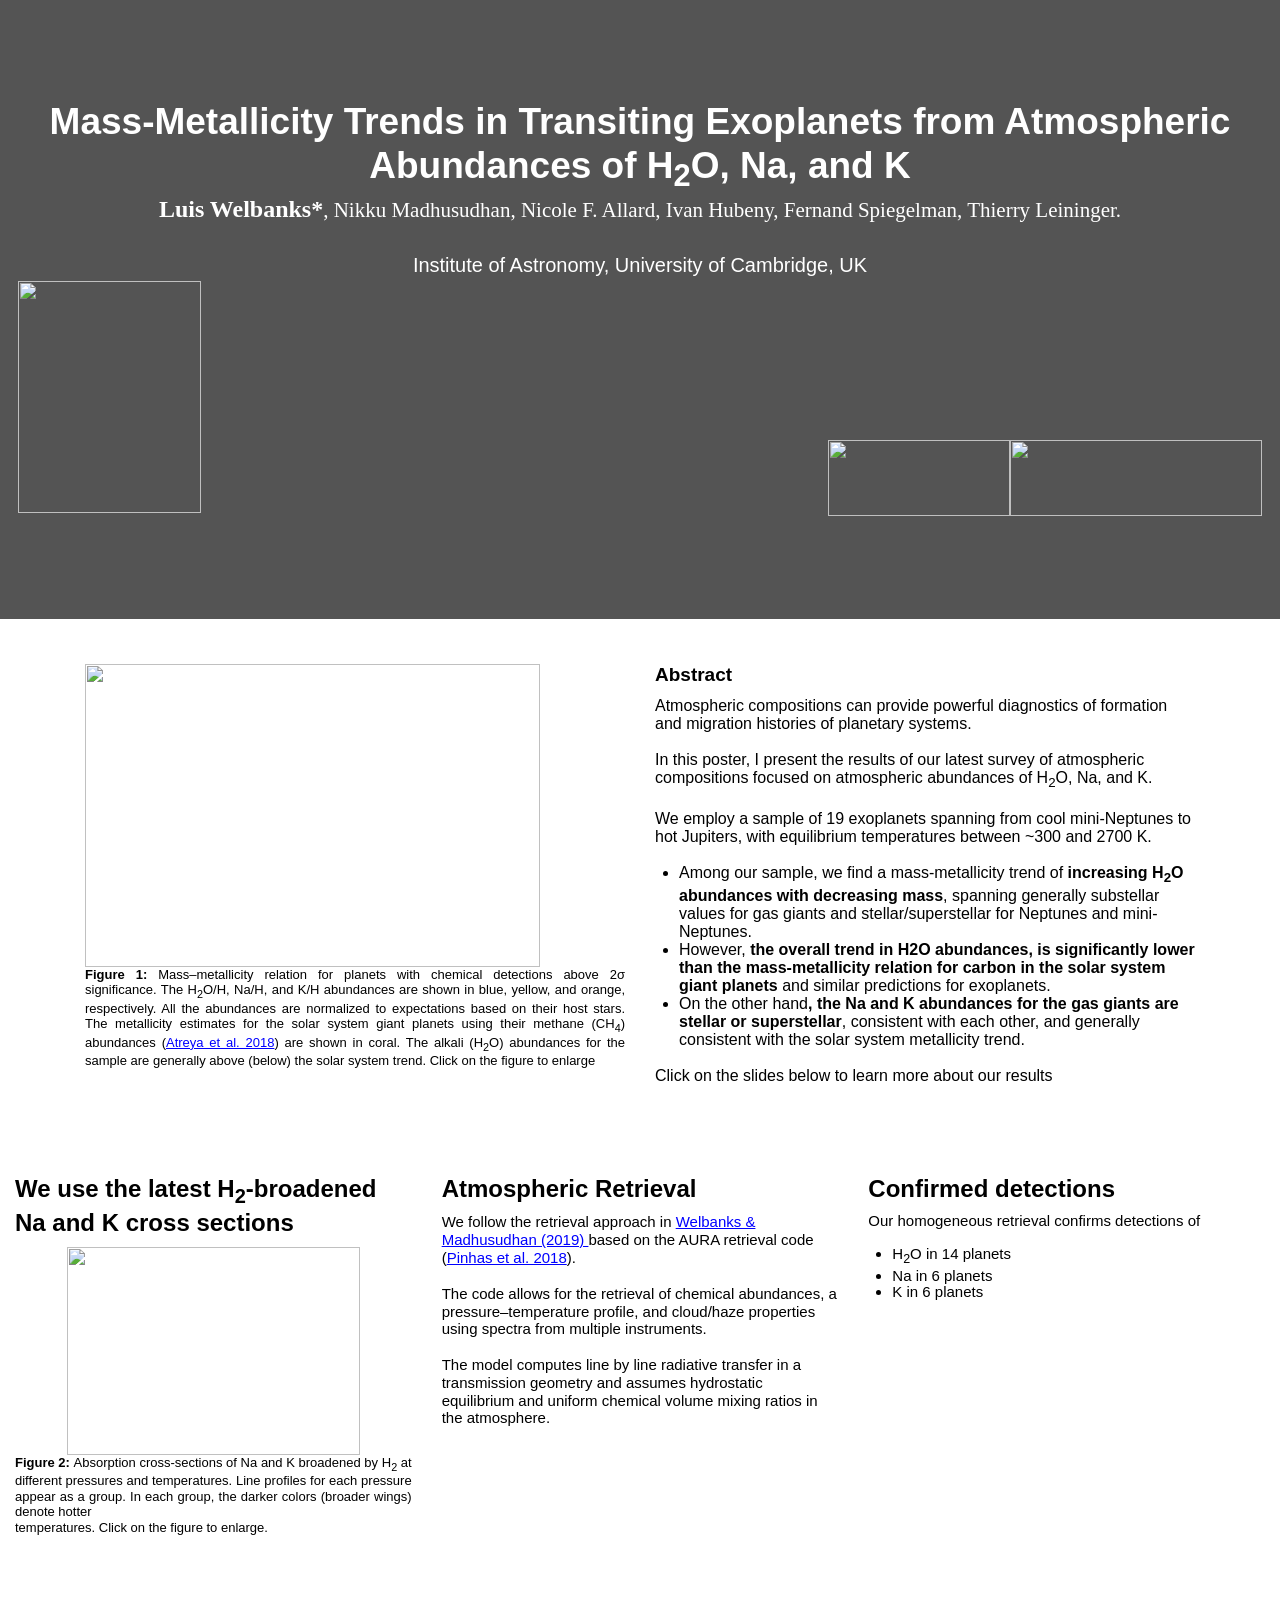
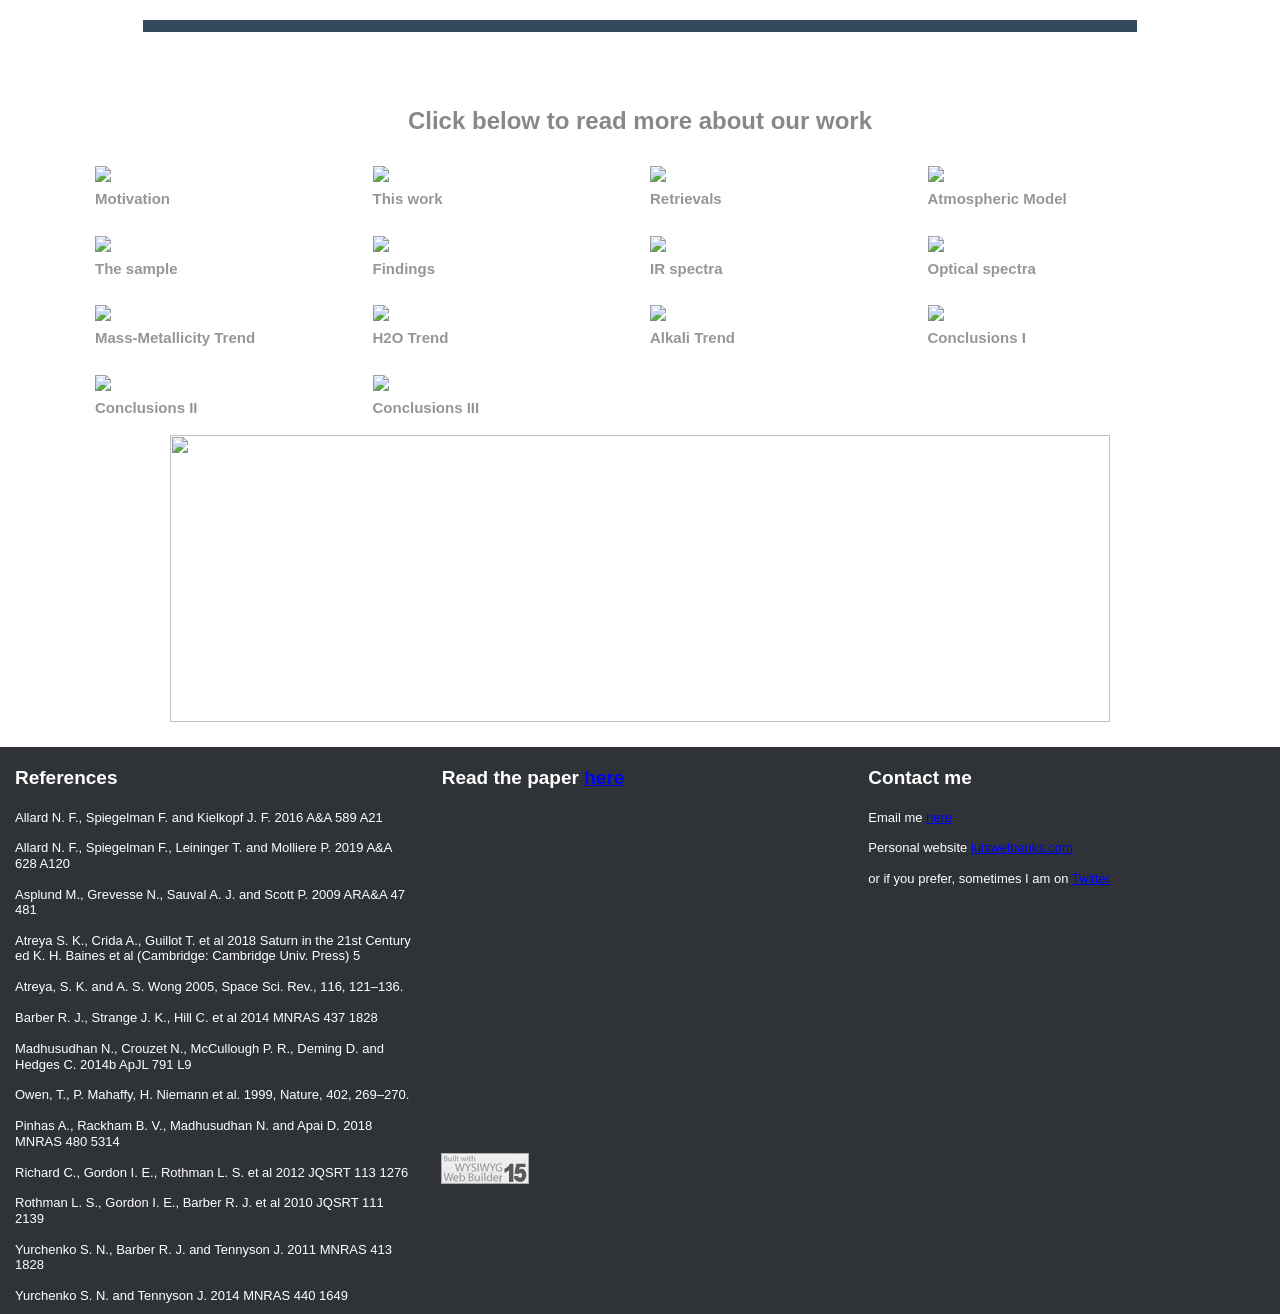
==== commit 266b6447: "updated_working" ====
--- a/index.html
+++ b/index.html
@@ -5,7 +5,6 @@
 <title>Untitled Page</title>
 <meta name="generator" content="WYSIWYG Web Builder 15 Trial Version - http://www.wysiwygwebbuilder.com">
 <meta name="viewport" content="width=device-width, initial-scale=1.0">
-<link href="font-awesome.min.css" rel="stylesheet">
 <link href="exo3_poster.css" rel="stylesheet">
 <link href="index.css" rel="stylesheet">
 <script src="jquery-1.12.4.min.js"></script>
@@ -17,7 +16,10 @@
 {
    $('#wb_LayoutGrid5').parallax();
    $("a[data-rel='gallery']").attr('rel', 'gallery');
-   $("#gallery").magnificPopup({delegate:'a', type:'image', gallery: {enabled: true, navigateByImgClick: true}});
+   $("#gallery").magnificPopup({delegate:'a', type:'image', gallery: {enabled: true, navigateByImgClick: true}
+});
+   $("a[data-rel='PhotoGallery1']").attr('rel', 'PhotoGallery1');
+   $("#PhotoGallery1").magnificPopup({delegate:'a', type:'image', gallery: {enabled: true, navigateByImgClick: true}});
 });
 </script>
 </head>
@@ -83,11 +85,11 @@
 <p style="color:#000000;">We employ a sample of 19 exoplanets spanning from cool mini-Neptunes to hot Jupiters, with equilibrium temperatures between ~300 and 2700 K.</p>
 <p>&nbsp;</p>
 <ul style="color:#000000;list-style-type:disc;">
-<li style="margin:0 0 0 24px;">Among our sample, we find a mass-metallicity trend of <span style="font-weight:bold;">increasing H</span><span style="font-weight:bold;vertical-align:sub;font-size:smaller;">2</span><span style="font-weight:bold;">O abundances with decreasing mass</span>, spanning generally substellar values for gas giants and stellar/superstellar for Neptunes and mini-Neptunes. 
-</li>
-<li style="margin:0 0 0 24px;">However, <span style="font-weight:bold;">the overall trend in H2O abundances, is significantly lower than the mass-metallicity relation for carbon in the solar system giant planets </span>and similar predictions for exoplanets. 
-</li>
-<li style="margin:0 0 0 24px;">On the other hand<span style="font-weight:bold;">, the Na and K abundances for the gas giants are stellar or superstellar</span>, consistent with each other, and generally consistent with the solar system metallicity trend. 
+<li style="margin:0 0 0 24px;">Among our sample, we find a mass-metallicity trend of <span style="font-weight:bold;">increasing H</span><span style="font-weight:bold;vertical-align:sub;font-size:smaller;">2</span><span style="font-weight:bold;">O abundances with decreasing mass</span>, spanning generally substellar values for gas giants and stellar/superstellar for Neptunes and mini-Neptunes.
+</li>
+<li style="margin:0 0 0 24px;">However, <span style="font-weight:bold;">the overall trend in H2O abundances, is significantly lower than the mass-metallicity relation for carbon in the solar system giant planets </span>and similar predictions for exoplanets.
+</li>
+<li style="margin:0 0 0 24px;">On the other hand<span style="font-weight:bold;">, the Na and K abundances for the gas giants are stellar or superstellar</span>, consistent with each other, and generally consistent with the solar system metallicity trend.
 </li>
 </ul>
 <p>&nbsp;</p>
@@ -156,55 +158,76 @@
 <div class="row">
 <div class="col-1">
 <div id="wb_Heading7" style="display:inline-block;width:100%;z-index:19;">
-<h1 id="Heading7">Gallery</h1>
+<h1 id="Heading7">Click below to read more about our work</h1>
 </div>
 <div id="wb_gallery" style="display:inline-block;width:100%;z-index:20;">
 <div id="gallery">
    <div class="thumbnails">
       <div class="thumbnail">
-         <a href="images/number1.png" data-rel="" title="Photo Number 1"><img alt="Photo Number 1" src="images/number1.png" title="Photo Number 1"></a>
-<div class="caption">Photo Number 1<div class="description">Lorem ipsum dolor sit amet, consectetur adipiscing elit. Integer nec odio. Praesent libero.</div>
-</div>
-      </div>
-      <div class="thumbnail">
-         <a href="images/number2.png" data-rel="" title="Photo Number 2"><img alt="Photo Number 2" src="images/number2.png" title="Photo Number 2"></a>
-<div class="caption">Photo Number 2<div class="description">Lorem ipsum dolor sit amet, consectetur adipiscing elit. Integer nec odio. Praesent libero.</div>
-</div>
-      </div>
-      <div class="thumbnail">
-         <a href="images/number3.png" data-rel="" title="Photo Number 3"><img alt="Photo Number 3" src="images/number3.png" title="Photo Number 3"></a>
-<div class="caption">Photo Number 3<div class="description">Lorem ipsum dolor sit amet, consectetur adipiscing elit. Integer nec odio. Praesent libero.</div>
-</div>
-      </div>
-      <div class="thumbnail">
-         <a href="images/number4.png" data-rel="" title="Photo Number 4"><img alt="Photo Number 4" src="images/number4.png" title="Photo Number 4"></a>
-<div class="caption">Photo Number 4<div class="description">Lorem ipsum dolor sit amet, consectetur adipiscing elit. Integer nec odio. Praesent libero.</div>
-</div>
-      </div>
-      <div class="clearfix visible-col4"></div>
-      <div class="thumbnail">
-         <a href="images/number5.png" data-rel="" title="Photo Number 5"><img alt="Photo Number 5" src="images/number5.png" title="Photo Number 5"></a>
-<div class="caption">Photo Number 5<div class="description">Lorem ipsum dolor sit amet, consectetur adipiscing elit. Integer nec odio. Praesent libero.</div>
-</div>
-      </div>
-      <div class="thumbnail">
-         <a href="images/number6.png" data-rel="" title="Photo Number 6"><img alt="Photo Number 6" src="images/number6.png" title="Photo Number 6"></a>
-<div class="caption">Photo Number 6<div class="description">Lorem ipsum dolor sit amet, consectetur adipiscing elit. Integer nec odio. Praesent libero.</div>
-</div>
-      </div>
-      <div class="thumbnail">
-         <a href="images/number7.png" data-rel="" title="Photo Number 7"><img alt="Photo Number 7" src="images/number7.png" title="Photo Number 7"></a>
-<div class="caption">Photo Number 7<div class="description">Lorem ipsum dolor sit amet, consectetur adipiscing elit. Integer nec odio. Praesent libero.</div>
-</div>
-      </div>
-      <div class="thumbnail">
-         <a href="images/number8.png" data-rel="" title="Photo Number 8"><img alt="Photo Number 8" src="images/number8.png" title="Photo Number 8"></a>
-<div class="caption">Photo Number 8<div class="description">Lorem ipsum dolor sit amet, consectetur adipiscing elit. Integer nec odio. Praesent libero.</div>
-</div>
+         <a href="https://luiswelbankscom.files.wordpress.com/2020/07/slide1.png" data-rel="" title="Motivation"><img alt="Motivation" src="https://luiswelbankscom.files.wordpress.com/2020/07/slide1.png" title="Motivation"></a>
+<div class="caption">Motivation</div>
+      </div>
+      <div class="thumbnail">
+         <a href="https://luiswelbankscom.files.wordpress.com/2020/07/slide2-1.png" data-rel="" title="This work"><img alt="This work" src="https://luiswelbankscom.files.wordpress.com/2020/07/slide2-1.png" title="This work"></a>
+<div class="caption">This work</div>
+      </div>
+      <div class="thumbnail">
+         <a href="https://luiswelbankscom.files.wordpress.com/2020/07/slide3.png" data-rel="" title="Retrievals"><img alt="Retrievals" src="https://luiswelbankscom.files.wordpress.com/2020/07/slide3.png" title="Retrievals"></a>
+<div class="caption">Retrievals</div>
+      </div>
+      <div class="thumbnail">
+         <a href="https://luiswelbankscom.files.wordpress.com/2020/07/slide4.png" data-rel="" title="Atmospheric Model"><img alt="Atmospheric Model" src="https://luiswelbankscom.files.wordpress.com/2020/07/slide4.png" title="Atmospheric Model"></a>
+<div class="caption">Atmospheric Model</div>
+      </div>
+      <div class="clearfix visible-col4"></div>
+      <div class="thumbnail">
+         <a href="https://luiswelbankscom.files.wordpress.com/2020/07/slide5.png" data-rel="" title="The sample"><img alt="The sample" src="https://luiswelbankscom.files.wordpress.com/2020/07/slide5.png" title="The sample"></a>
+<div class="caption">The sample</div>
+      </div>
+      <div class="thumbnail">
+         <a href="https://luiswelbankscom.files.wordpress.com/2020/07/slide6.png" data-rel="" title="Findings"><img alt="Findings" src="https://luiswelbankscom.files.wordpress.com/2020/07/slide6.png" title="Findings"></a>
+<div class="caption">Findings</div>
+      </div>
+      <div class="thumbnail">
+         <a href="https://luiswelbankscom.files.wordpress.com/2020/07/slide7.png" data-rel="" title="IR spectra"><img alt="IR spectra" src="https://luiswelbankscom.files.wordpress.com/2020/07/slide7.png" title="IR spectra"></a>
+<div class="caption">IR spectra</div>
+      </div>
+      <div class="thumbnail">
+         <a href="https://luiswelbankscom.files.wordpress.com/2020/07/slide8.png" data-rel="" title="Optical spectra"><img alt="Optical spectra" src="https://luiswelbankscom.files.wordpress.com/2020/07/slide8.png" title="Optical spectra"></a>
+<div class="caption">Optical spectra</div>
+      </div>
+      <div class="clearfix visible-col4"></div>
+      <div class="thumbnail">
+         <a href="https://luiswelbankscom.files.wordpress.com/2020/07/slide9-1.png" data-rel="" title="Mass-Metallicity Trend"><img alt="Mass-Metallicity Trend" src="https://luiswelbankscom.files.wordpress.com/2020/07/slide9-1.png" title="Mass-Metallicity Trend"></a>
+<div class="caption">Mass-Metallicity Trend</div>
+      </div>
+      <div class="thumbnail">
+         <a href="https://luiswelbankscom.files.wordpress.com/2020/07/slide10-1.png" data-rel="" title="H2O Trend"><img alt="H2O Trend" src="https://luiswelbankscom.files.wordpress.com/2020/07/slide10-1.png" title="H2O Trend"></a>
+<div class="caption">H2O Trend</div>
+      </div>
+      <div class="thumbnail">
+         <a href="https://luiswelbankscom.files.wordpress.com/2020/07/slide11-1.png" data-rel="" title="Alkali Trend"><img alt="Alkali Trend" src="https://luiswelbankscom.files.wordpress.com/2020/07/slide11-1.png" title="Alkali Trend"></a>
+<div class="caption">Alkali Trend</div>
+      </div>
+      <div class="thumbnail">
+         <a href="https://luiswelbankscom.files.wordpress.com/2020/07/slide12-1.png" data-rel="" title="Conclusions I"><img alt="Conclusions I" src="https://luiswelbankscom.files.wordpress.com/2020/07/slide12-1.png" title="Conclusions I"></a>
+<div class="caption">Conclusions I</div>
+      </div>
+      <div class="clearfix visible-col4"></div>
+      <div class="thumbnail">
+         <a href="https://luiswelbankscom.files.wordpress.com/2020/07/slide13-1.png" data-rel="" title="Conclusions II"><img alt="Conclusions II" src="https://luiswelbankscom.files.wordpress.com/2020/07/slide13-1.png" title="Conclusions II"></a>
+<div class="caption">Conclusions II</div>
+      </div>
+      <div class="thumbnail">
+         <a href="https://luiswelbankscom.files.wordpress.com/2020/07/slide14-1.png" data-rel="" title="Conclusions III"><img alt="Conclusions III" src="https://luiswelbankscom.files.wordpress.com/2020/07/slide14-1.png" title="Conclusions III"></a>
+<div class="caption">Conclusions III</div>
       </div>
       <div class="clearfix visible-col4"></div>
    </div>
 </div>
+</div>
+<div id="wb_Image5" style="display:inline-block;width:940px;height:287px;z-index:21;">
+<a href="https://iopscience.iop.org/article/10.3847/2041-8213/ab5a89" target="_blank"><img src="https://luiswelbankscom.files.wordpress.com/2020/07/capture.png" id="Image5" alt=""></a>
 </div>
 </div>
 </div>
@@ -218,23 +241,20 @@
 <span style="color:#FFFFFF;font-family:Arial;font-size:19px;"><strong>References</strong></span>
 </div>
 <div id="wb_Text10">
-<span style="color:#FFFFFF;font-family:Arial;font-size:13px;"><br>Someone and someone et al<br>Someone and someone et al<br>Someone and someone et al<br></span>
+<span style="color:#FFFFFF;font-family:Arial;font-size:13px;">Allard N. F., Spiegelman F. and Kielkopf J. F. 2016 A&amp;A 589 A21<br><br>Allard N. F., Spiegelman F., Leininger T. and Molliere P. 2019 A&amp;A 628 A120<br><br>Asplund M., Grevesse N., Sauval A. J. and Scott P. 2009 ARA&amp;A 47 481<br><br>Atreya S. K., Crida A., Guillot T. et al 2018 Saturn in the 21st Century ed K. H. Baines et al (Cambridge: Cambridge Univ. Press) 5<br><br>Atreya, S. K. and A. S. Wong 2005, Space Sci. Rev., 116, 121–136.<br><br>Barber R. J., Strange J. K., Hill C. et al 2014 MNRAS 437 1828<br><br>Madhusudhan N., Crouzet N., McCullough P. R., Deming D. and Hedges C. 2014b ApJL 791 L9<br><br>Owen, T., P. Mahaffy, H. Niemann et al. 1999, Nature, 402, 269–270.<br><br>Pinhas A., Rackham B. V., Madhusudhan N. and Apai D. 2018 MNRAS 480 5314<br><br>Richard C., Gordon I. E., Rothman L. S. et al 2012 JQSRT 113 1276<br><br>Rothman L. S., Gordon I. E., Barber R. J. et al 2010 JQSRT 111 2139<br><br>Yurchenko S. N., Barber R. J. and Tennyson J. 2011 MNRAS 413 1828<br><br>Yurchenko S. N. and Tennyson J. 2014 MNRAS 440 1649<br></span>
 </div>
 </div>
 <div class="col-2">
 <div id="wb_Text7">
-<span style="color:#FFFFFF;font-family:Arial;font-size:19px;"><strong>Useful Links</strong></span>
-</div>
-<div id="wb_Text9">
-<span style="background-color:#2F3337;color:#FFFFFF;font-family:Arial;font-size:13px;">LOREM IPSUMLOREM IPSUM</span><span style="background-color:#2F3337;color:#000000;font-family:Arial;font-size:13px;"><br></span><span style="background-color:#2F3337;color:#FFFFFF;font-family:Arial;font-size:13px;">LOREM IPSUM</span><span style="background-color:#2F3337;color:#000000;font-family:Arial;font-size:13px;"><br></span><span style="background-color:#2F3337;color:#FFFFFF;font-family:Arial;font-size:13px;">LOREM IPSUM</span><span style="background-color:#2F3337;color:#000000;font-family:Arial;font-size:13px;"><br></span><span style="background-color:#2F3337;color:#FFFFFF;font-family:Arial;font-size:13px;">LOREM IPSUM</span><span style="background-color:#2F3337;color:#000000;font-family:Arial;font-size:13px;"><br></span><span style="background-color:#2F3337;color:#FFFFFF;font-family:Arial;font-size:13px;">LOREM IPSUM</span><span style="background-color:#2F3337;color:#000000;font-family:Arial;font-size:13px;"><br></span><span style="background-color:#2F3337;color:#FFFFFF;font-family:Arial;font-size:13px;">LOREM IPSUM</span><span style="background-color:#2F3337;color:#000000;font-family:Arial;font-size:13px;"><br></span><span style="background-color:#2F3337;color:#FFFFFF;font-family:Arial;font-size:13px;">LOREM IPSUM</span><span style="background-color:#2F3337;color:#000000;font-family:Arial;font-size:13px;"><br></span><span style="background-color:#2F3337;color:#FFFFFF;font-family:Arial;font-size:13px;">LOREM IPSUM</span><span style="background-color:#2F3337;color:#000000;font-family:Arial;font-size:13px;"><br></span><span style="background-color:#2F3337;color:#FFFFFF;font-family:Arial;font-size:13px;">LOREM IPSUM</span><span style="background-color:#2F3337;color:#000000;font-family:Arial;font-size:13px;"><br></span>
+<span style="color:#FFFFFF;font-family:Arial;font-size:19px;"><strong>Read the paper <a href="https://iopscience.iop.org/article/10.3847/2041-8213/ab5a89">here </a></strong></span>
 </div>
 </div>
 <div class="col-3">
 <div id="wb_Text6">
 <span style="color:#FFFFFF;font-family:Arial;font-size:19px;"><strong>Contact me</strong></span>
 </div>
-<div id="wb_FontAwesomeIcon2" style="display:inline-block;width:16px;height:16px;text-align:center;z-index:26;">
-<a href="./index.html"><div id="FontAwesomeIcon2"><i class="fa fa-twitter"></i></div></a>
+<div id="wb_Text9">
+<span style="color:#FFFFFF;font-family:Arial;font-size:13px;">Email me <a href="mailto:luis.welbanks@ast.cam.ac.uk">here</a><br><br>Personal website <a href="https://luiswelbanks.com/">luiswelbanks.com</a><br><br>or if you prefer, sometimes I am on <a href="https://twitter.com/luis_wel">Twitter</a></span>
 </div>
 </div>
 </div>
@@ -242,4 +262,4 @@
 </div>
 <a href="http://www.wysiwygwebbuilder.com" target="_blank"><img src="images/builtwithwwb15.png" alt="WYSIWYG Web Builder" style="position:absolute;left:441px;top:2753px;margin: 0;border-width:0;z-index:250"></a>
 </body>
-</html>+</html>
--- a/index.css
+++ b/index.css
@@ -516,9 +516,6 @@
    border: 0px solid #2F3337;
    box-sizing: border-box;
    margin: 0;
-   margin-right: auto;
-   margin-left: auto;
-   max-width: 1024px;
 }
 #footer_top
 {
@@ -626,56 +623,6 @@
    text-align: left;
 }
 #wb_Text7 div
-{
-   text-align: left;
-}
-#wb_FontAwesomeIcon2
-{
-   background-color: #2BC6F6;
-   background-image: none;
-   border: 0px solid #FFFFFF;
-   border-radius: 4px;
-   text-align: center;
-   margin: 0px 10px 0px 0px;
-   padding: 10px 10px 10px 10px;
-   vertical-align: top;
-   display:inline-block;
-   position:relative;
-}
-#wb_FontAwesomeIcon2:hover
-{
-   background-color: #2BC6F6;
-   background-image: none;
-   border: 0px solid #FFFFFF;
-}
-#FontAwesomeIcon2
-{
-   height: 16px;
-   width: 16px;
-}
-#FontAwesomeIcon2 i
-{
-   color: #FFFFFF;
-   display: inline-block;
-   font-size: 16px;
-   line-height: 16px;
-   vertical-align: middle;
-   width: 13px;
-}
-#wb_FontAwesomeIcon2:hover i
-{
-   color: #FFFFFF;
-}
-#wb_Text9 
-{
-   background-color: transparent;
-   background-image: none;
-   border: 0px solid #000000;
-   padding: 0;
-   margin: 0;
-   text-align: left;
-}
-#wb_Text9 div
 {
    text-align: left;
 }
@@ -1002,3 +949,170 @@
 {
    display: block;
 }
+#wb_Image5
+{
+   margin: 0;
+   vertical-align: top;
+}
+#Image5
+{
+   border: 0px solid #000000;
+   padding: 0;
+   display: inline-block;
+   width: 940px;
+   height: 287px;
+   vertical-align: top;
+}
+#wb_Text9 
+{
+   background-color: transparent;
+   background-image: none;
+   border: 0px solid #000000;
+   padding: 0;
+   margin: 0;
+   text-align: left;
+}
+#wb_Text9 div
+{
+   text-align: left;
+}
+#wb_LayoutGrid1
+{
+   clear: both;
+   position: relative;
+   table-layout: fixed;
+   display: table;
+   text-align: center;
+   width: 100%;
+   background-color: transparent;
+   background-image: none;
+   border: 0px solid #CCCCCC;
+   box-sizing: border-box;
+   margin: 0;
+}
+#LayoutGrid1
+{
+   box-sizing: border-box;
+   padding: 25px 15px 25px 15px;
+   margin-right: auto;
+   margin-left: auto;
+   max-width: 1140px;
+}
+#LayoutGrid1 > .row
+{
+   margin-right: -15px;
+   margin-left: -15px;
+}
+#LayoutGrid1 > .row > .col-1
+{
+   box-sizing: border-box;
+   font-size: 0px;
+   min-height: 1px;
+   padding-right: 15px;
+   padding-left: 15px;
+   position: relative;
+}
+#LayoutGrid1 > .row > .col-1
+{
+   float: left;
+}
+#LayoutGrid1 > .row > .col-1
+{
+   background-color: transparent;
+   background-image: none;
+   border: 0px solid #FFFFFF;
+   width: 100%;
+   text-align: center;
+}
+#LayoutGrid1:before,
+#LayoutGrid1:after,
+#LayoutGrid1 .row:before,
+#LayoutGrid1 .row:after
+{
+   display: table;
+   content: " ";
+}
+#LayoutGrid1:after,
+#LayoutGrid1 .row:after
+{
+   clear: both;
+}
+@media (max-width: 480px)
+{
+#LayoutGrid1 > .row > .col-1
+{
+   float: none;
+   width: 100% !important;
+}
+}
+#PhotoGallery1
+{
+   box-sizing: border-box;
+   font-size: 0;
+   width: 100%;
+   height: 100%;
+   table-layout: fixed;
+   display: table;
+   margin: 0;
+}
+#PhotoGallery1 .thumbnails
+{
+   margin: 0;
+}
+#PhotoGallery1 .thumbnail
+{
+   position: relative;
+   min-height: 1px;
+   box-sizing: border-box;
+   float: left;
+   padding: 10px 10px 10px 10px;
+   width: 25%;
+   text-align: center;
+   vertical-align: top;
+}
+#PhotoGallery1 .caption
+{
+   color: #969696;
+   font-family: Arial;
+   font-weight: bold;
+   font-size: 15px;
+   margin: 0;
+   text-align: left;
+   text-decoration: none;
+   padding: 8px 0px 8px 0px;
+   position: relative;
+}
+#PhotoGallery1 .description
+{
+   color: #969696;
+   font-weight: normal;
+   font-size: 12px;
+   font-style: normal;
+   text-align: left;
+}
+#PhotoGallery1 .thumbnail img
+{
+   border: 0px #DDDDDD solid;
+   display: block;
+   width: 100%;
+   height: auto;
+   max-width: 100%;
+   box-sizing: border-box;
+}
+#PhotoGallery1 .clearfix:before,
+#PhotoGallery1 .clearfix:after,
+#PhotoGallery1 .thumbnails:before,
+#PhotoGallery1 .thumbnails:after
+{
+   display: table;
+   content: " ";
+}
+#PhotoGallery1 .clearfix:after,
+#PhotoGallery1 .thumbnails:after
+{
+   clear: both;
+}
+#PhotoGallery1 .visible-col4
+{
+   display: block;
+}
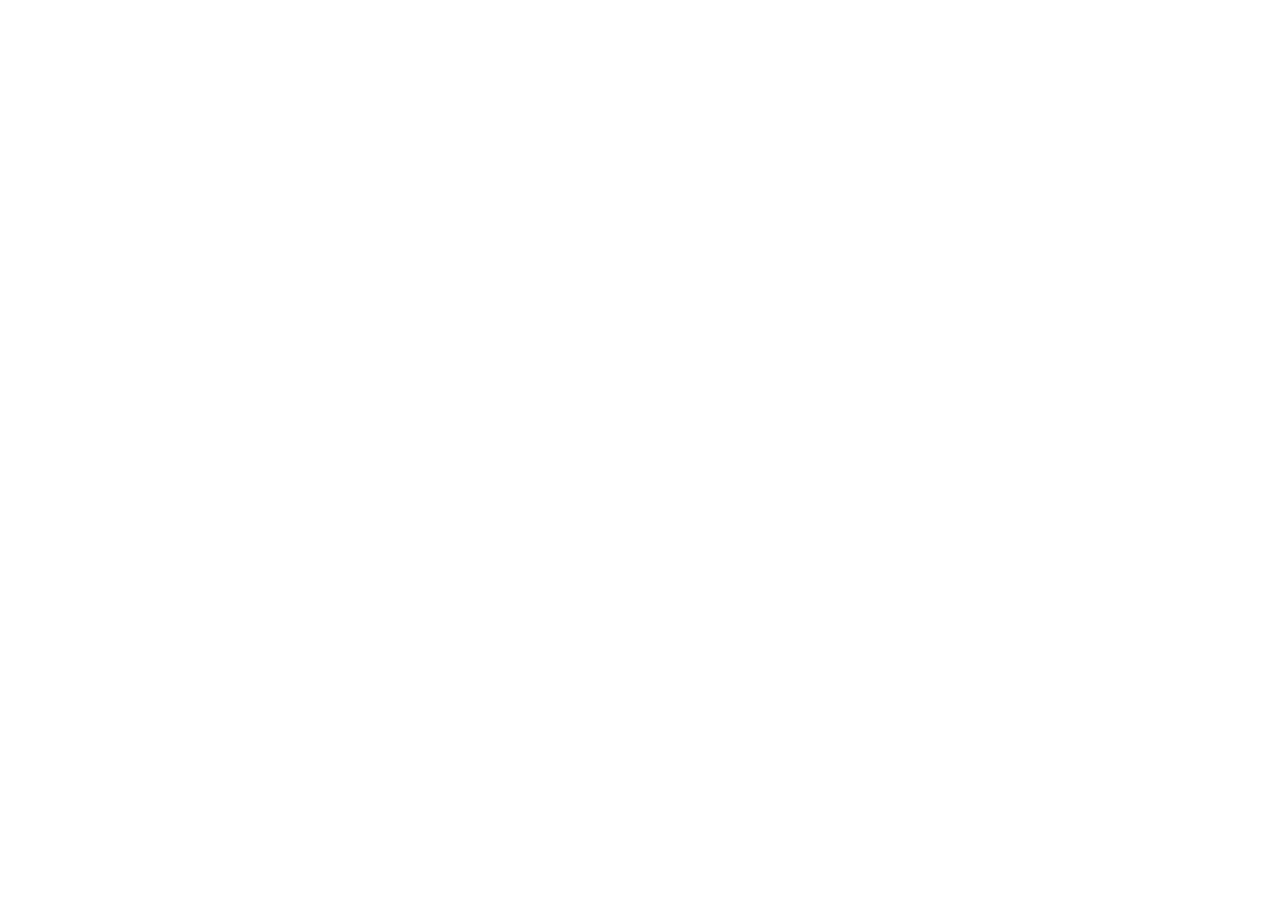
==== commit 31a67635: "Redirect luiswel.github.io to luiswelbanks.com index.html redirects to luiswelbanks.com. 404.html se" ====
--- a/index.html
+++ b/index.html
@@ -1,265 +1,14 @@
 <!doctype html>
-<html>
+<html lang="en">
 <head>
 <meta charset="utf-8">
-<title>Untitled Page</title>
-<meta name="generator" content="WYSIWYG Web Builder 15 Trial Version - http://www.wysiwygwebbuilder.com">
-<meta name="viewport" content="width=device-width, initial-scale=1.0">
-<link href="exo3_poster.css" rel="stylesheet">
-<link href="index.css" rel="stylesheet">
-<script src="jquery-1.12.4.min.js"></script>
-<script src="wb.parallax.min.js"></script>
-<link rel="stylesheet" href="magnificpopup/magnific-popup.css">
-<script src="magnificpopup/jquery.magnific-popup.min.js"></script>
-<script>
-$(document).ready(function()
-{
-   $('#wb_LayoutGrid5').parallax();
-   $("a[data-rel='gallery']").attr('rel', 'gallery');
-   $("#gallery").magnificPopup({delegate:'a', type:'image', gallery: {enabled: true, navigateByImgClick: true}
-});
-   $("a[data-rel='PhotoGallery1']").attr('rel', 'PhotoGallery1');
-   $("#PhotoGallery1").magnificPopup({delegate:'a', type:'image', gallery: {enabled: true, navigateByImgClick: true}});
-});
-</script>
+<meta name="viewport" content="width=device-width, initial-scale=1">
+<title>Luis Welbanks</title>
+<link rel="canonical" href="https://luiswelbanks.com/">
+<meta http-equiv="refresh" content="0; url=https://luiswelbanks.com/">
+<script>location.replace("https://luiswelbanks.com/");</script>
 </head>
 <body>
-<div id="wb_LayoutGrid5">
-<div id="LayoutGrid5-overlay"></div>
-<div id="LayoutGrid5">
-<div class="row">
-<div class="col-1">
-<div id="wb_Text8">
-<span style="color:#FFFFFF;font-family:Arial;font-size:37px;"><strong>Mass-Metallicity Trends in Transiting Exoplanets from Atmospheric Abundances of H<sub>2</sub>O, Na, and K</strong></span>
-</div>
-<div id="wb_Text11">
-<span style="color:#FFFFFF;font-family:Calibri;font-size:21px;">	</span><span style="color:#FFFFFF;font-family:Calibri;font-size:24px;"><strong>Luis Welbanks*</strong></span><span style="color:#FFFFFF;font-family:Calibri;font-size:21px;">, Nikku Madhusudhan, Nicole F. Allard, Ivan Hubeny, Fernand Spiegelman, Thierry Leininger.</span>
-</div>
-<div id="wb_Text12">
-<span style="color:#000000;font-family:Arial;font-size:13px;"><br><br></span><span style="color:#FFFFFF;font-family:Arial;font-size:20px;">Institute of Astronomy, University of Cambridge, UK</span>
-</div>
-<table style="display:table;width:100%;height:241px;z-index:6;" id="Table1">
-<tr>
-<td class="cell0"><div id="wb_Image1" style="display:inline-block;width:183px;height:232px;z-index:0;">
-<img src="https://luiswelbankscom.files.wordpress.com/2020/07/luis_profile-1.jpg" id="Image1" alt="">
-</div>
-</td>
-<td class="cell1"><p style="font-size:13px;line-height:16px;color:#000000;">&nbsp;</p></td>
-<td class="cell2"><p style="font-size:13px;line-height:16px;">&nbsp;</p></td>
-<td class="cell3"><div id="wb_Image3" style="display:inline-block;width:182px;height:76px;z-index:1;">
-<img src="https://luiswelbankscom.files.wordpress.com/2020/07/gates-cambridge-logo-jpg-1.jpg" id="Image3" alt="">
-</div>
-<div id="wb_Image4" style="display:inline-block;width:252px;height:76px;z-index:2;">
-<img src="https://luiswelbankscom.files.wordpress.com/2020/07/thumbnail-1.png" id="Image4" alt="">
-</div>
-</td>
-</tr>
-</table>
-</div>
-</div>
-</div>
-</div>
-<div id="wb_LayoutGrid2">
-<div id="LayoutGrid2">
-<div class="row">
-<div class="col-1">
-<div class="col-1-padding">
-<div id="wb_Image2" style="display:inline-block;width:455px;height:303px;z-index:7;">
-<a href="https://luiswelbankscom.files.wordpress.com/2020/07/astro_talk_fit-1.png" target="_blank"><img src="https://luiswelbankscom.files.wordpress.com/2020/07/astro_talk_fit-1.png" id="Image2" alt=""></a>
-</div>
-<div id="wb_Text15">
-<span style="color:#000000;font-family:Arial;font-size:13px;"><strong>Figure 1: </strong>Mass–metallicity relation for planets with chemical detections above 2σ significance. The H<sub>2</sub>O/H, Na/H, and K/H abundances are shown in blue, yellow, and orange, respectively. All the abundances are normalized to expectations based on their host stars. The metallicity estimates for the solar system giant planets using their methane (CH<sub>4</sub>) abundances (<a href="https://www.cambridge.org/core/books/saturn-in-the-21st-century/origin-and-evolution-of-saturn-with-exoplanet-perspective/6F63492B6E58CF5465E8956DBB9928C8">Atreya et al. 2018</a>) are shown in coral. The alkali (H<sub>2</sub>O) abundances for the sample are generally above (below) the solar system trend. Click on the figure to enlarge</span>
-</div>
-</div>
-</div>
-<div class="col-2">
-<div class="col-2-padding">
-<div id="wb_Heading9" style="display:inline-block;width:100%;z-index:9;">
-<h2 id="Heading9">Abstract</h2>
-</div>
-<div id="wb_Text5">
-<p style="color:#000000;">Atmospheric compositions can provide powerful diagnostics of formation and migration histories of planetary systems.</p>
-<p>&nbsp;</p>
-<p style="color:#000000;">In this poster, I present the results of our latest survey of atmospheric compositions focused on atmospheric abundances of H<sub>2</sub>O, Na, and K.</p>
-<p>&nbsp;</p>
-<p style="color:#000000;">We employ a sample of 19 exoplanets spanning from cool mini-Neptunes to hot Jupiters, with equilibrium temperatures between ~300 and 2700 K.</p>
-<p>&nbsp;</p>
-<ul style="color:#000000;list-style-type:disc;">
-<li style="margin:0 0 0 24px;">Among our sample, we find a mass-metallicity trend of <span style="font-weight:bold;">increasing H</span><span style="font-weight:bold;vertical-align:sub;font-size:smaller;">2</span><span style="font-weight:bold;">O abundances with decreasing mass</span>, spanning generally substellar values for gas giants and stellar/superstellar for Neptunes and mini-Neptunes.
-</li>
-<li style="margin:0 0 0 24px;">However, <span style="font-weight:bold;">the overall trend in H2O abundances, is significantly lower than the mass-metallicity relation for carbon in the solar system giant planets </span>and similar predictions for exoplanets.
-</li>
-<li style="margin:0 0 0 24px;">On the other hand<span style="font-weight:bold;">, the Na and K abundances for the gas giants are stellar or superstellar</span>, consistent with each other, and generally consistent with the solar system metallicity trend.
-</li>
-</ul>
-<p>&nbsp;</p>
-<p style="color:#000000;">Click on the slides below to learn more about our results</p>
-</div>
-</div>
-</div>
-</div>
-</div>
-</div>
-<div id="wb_ThreeColumns">
-<div id="ThreeColumns-overlay"></div>
-<div id="ThreeColumns">
-<div class="row">
-<div class="col-1">
-<div id="wb_Text1">
-<span style="color:#000000;font-family:Arial;font-size:24px;"><strong>We use the latest H<sub>2</sub>-broadened Na and K cross sections</strong></span><span style="color:#34495E;font-family:Arial;font-size:24px;"> </span>
-</div>
-<div id="wb_Image6" style="display:inline-block;width:293px;height:208px;z-index:12;">
-<a href="https://luiswelbankscom.files.wordpress.com/2020/07/cross_sections-1.png" target="_blank"><img src="https://luiswelbankscom.files.wordpress.com/2020/07/cross_sections_small-1.png" id="Image6" alt=""></a>
-</div>
-<div id="wb_Text16">
-<span style="color:#000000;font-family:Arial;font-size:13px;"><strong>Figure 2: </strong>Absorption cross-sections of Na and K broadened by H<sub>2</sub> at different pressures and temperatures. Line profiles for each pressure appear as a group. In each group, the darker colors (broader wings) denote hotter <br>temperatures. Click on the figure to enlarge.</span>
-</div>
-</div>
-<div class="col-2">
-<div id="wb_Text13">
-<span style="color:#000000;font-family:Arial;font-size:24px;"><strong>Atmospheric Retrieval</strong></span>
-</div>
-<div id="wb_Text2">
-<span style="color:#000000;font-family:Arial;font-size:15px;">We follow the retrieval approach in <a href="https://iopscience.iop.org/article/10.3847/1538-3881/ab14de">Welbanks &amp; Madhusudhan (2019) </a>based on the AURA retrieval code (<a href="https://academic.oup.com/mnras/article/480/4/5314/5075593">Pinhas et al. 2018</a>). <br><br>The code allows for the retrieval of chemical abundances, a pressure–temperature profile, and cloud/haze properties using spectra from multiple instruments. <br><br>The model computes line by line radiative transfer in a transmission geometry and assumes hydrostatic equilibrium and uniform chemical volume mixing ratios in the atmosphere.</span>
-</div>
-</div>
-<div class="col-3">
-<div id="wb_Text14">
-<span style="color:#000000;font-family:Arial;font-size:24px;"><strong>Confirmed detections</strong></span>
-</div>
-<div id="wb_Text3">
-<p style="font-size:15px;line-height:16.5px;color:#000000;">Our homogeneous retrieval confirms detections of </p>
-<p style="font-size:15px;line-height:16.5px;">&nbsp;</p>
-<ul style="font-size:15px;line-height:16.5px;color:#000000;list-style-type:disc;">
-<li style="margin:0 0 0 24px;"><p style="font-size:15px;line-height:16.5px;">H<sub>2</sub>O in 14 planets
-</li>
-<li style="margin:0 0 0 24px;"><p style="font-size:15px;line-height:16.5px;">Na in 6 planets
-</li>
-<li style="margin:0 0 0 24px;"><p style="font-size:15px;line-height:16.5px;">K in 6 planets
-</li>
-</ul>
-</div>
-</div>
-</div>
-</div>
-</div>
-<div id="wb_Divider1">
-<div id="Divider1-overlay"></div>
-<div id="Divider1">
-<div class="row">
-<div class="col-1">
-<hr id="DividerLine1" style="display:block;width: 100%;z-index:18;">
-</div>
-</div>
-</div>
-</div>
-<div id="wb_galleryPhotoGrid">
-<div id="galleryPhotoGrid">
-<div class="row">
-<div class="col-1">
-<div id="wb_Heading7" style="display:inline-block;width:100%;z-index:19;">
-<h1 id="Heading7">Click below to read more about our work</h1>
-</div>
-<div id="wb_gallery" style="display:inline-block;width:100%;z-index:20;">
-<div id="gallery">
-   <div class="thumbnails">
-      <div class="thumbnail">
-         <a href="https://luiswelbankscom.files.wordpress.com/2020/07/slide1.png" data-rel="" title="Motivation"><img alt="Motivation" src="https://luiswelbankscom.files.wordpress.com/2020/07/slide1.png" title="Motivation"></a>
-<div class="caption">Motivation</div>
-      </div>
-      <div class="thumbnail">
-         <a href="https://luiswelbankscom.files.wordpress.com/2020/07/slide2-1.png" data-rel="" title="This work"><img alt="This work" src="https://luiswelbankscom.files.wordpress.com/2020/07/slide2-1.png" title="This work"></a>
-<div class="caption">This work</div>
-      </div>
-      <div class="thumbnail">
-         <a href="https://luiswelbankscom.files.wordpress.com/2020/07/slide3.png" data-rel="" title="Retrievals"><img alt="Retrievals" src="https://luiswelbankscom.files.wordpress.com/2020/07/slide3.png" title="Retrievals"></a>
-<div class="caption">Retrievals</div>
-      </div>
-      <div class="thumbnail">
-         <a href="https://luiswelbankscom.files.wordpress.com/2020/07/slide4.png" data-rel="" title="Atmospheric Model"><img alt="Atmospheric Model" src="https://luiswelbankscom.files.wordpress.com/2020/07/slide4.png" title="Atmospheric Model"></a>
-<div class="caption">Atmospheric Model</div>
-      </div>
-      <div class="clearfix visible-col4"></div>
-      <div class="thumbnail">
-         <a href="https://luiswelbankscom.files.wordpress.com/2020/07/slide5.png" data-rel="" title="The sample"><img alt="The sample" src="https://luiswelbankscom.files.wordpress.com/2020/07/slide5.png" title="The sample"></a>
-<div class="caption">The sample</div>
-      </div>
-      <div class="thumbnail">
-         <a href="https://luiswelbankscom.files.wordpress.com/2020/07/slide6.png" data-rel="" title="Findings"><img alt="Findings" src="https://luiswelbankscom.files.wordpress.com/2020/07/slide6.png" title="Findings"></a>
-<div class="caption">Findings</div>
-      </div>
-      <div class="thumbnail">
-         <a href="https://luiswelbankscom.files.wordpress.com/2020/07/slide7.png" data-rel="" title="IR spectra"><img alt="IR spectra" src="https://luiswelbankscom.files.wordpress.com/2020/07/slide7.png" title="IR spectra"></a>
-<div class="caption">IR spectra</div>
-      </div>
-      <div class="thumbnail">
-         <a href="https://luiswelbankscom.files.wordpress.com/2020/07/slide8.png" data-rel="" title="Optical spectra"><img alt="Optical spectra" src="https://luiswelbankscom.files.wordpress.com/2020/07/slide8.png" title="Optical spectra"></a>
-<div class="caption">Optical spectra</div>
-      </div>
-      <div class="clearfix visible-col4"></div>
-      <div class="thumbnail">
-         <a href="https://luiswelbankscom.files.wordpress.com/2020/07/slide9-1.png" data-rel="" title="Mass-Metallicity Trend"><img alt="Mass-Metallicity Trend" src="https://luiswelbankscom.files.wordpress.com/2020/07/slide9-1.png" title="Mass-Metallicity Trend"></a>
-<div class="caption">Mass-Metallicity Trend</div>
-      </div>
-      <div class="thumbnail">
-         <a href="https://luiswelbankscom.files.wordpress.com/2020/07/slide10-1.png" data-rel="" title="H2O Trend"><img alt="H2O Trend" src="https://luiswelbankscom.files.wordpress.com/2020/07/slide10-1.png" title="H2O Trend"></a>
-<div class="caption">H2O Trend</div>
-      </div>
-      <div class="thumbnail">
-         <a href="https://luiswelbankscom.files.wordpress.com/2020/07/slide11-1.png" data-rel="" title="Alkali Trend"><img alt="Alkali Trend" src="https://luiswelbankscom.files.wordpress.com/2020/07/slide11-1.png" title="Alkali Trend"></a>
-<div class="caption">Alkali Trend</div>
-      </div>
-      <div class="thumbnail">
-         <a href="https://luiswelbankscom.files.wordpress.com/2020/07/slide12-1.png" data-rel="" title="Conclusions I"><img alt="Conclusions I" src="https://luiswelbankscom.files.wordpress.com/2020/07/slide12-1.png" title="Conclusions I"></a>
-<div class="caption">Conclusions I</div>
-      </div>
-      <div class="clearfix visible-col4"></div>
-      <div class="thumbnail">
-         <a href="https://luiswelbankscom.files.wordpress.com/2020/07/slide13-1.png" data-rel="" title="Conclusions II"><img alt="Conclusions II" src="https://luiswelbankscom.files.wordpress.com/2020/07/slide13-1.png" title="Conclusions II"></a>
-<div class="caption">Conclusions II</div>
-      </div>
-      <div class="thumbnail">
-         <a href="https://luiswelbankscom.files.wordpress.com/2020/07/slide14-1.png" data-rel="" title="Conclusions III"><img alt="Conclusions III" src="https://luiswelbankscom.files.wordpress.com/2020/07/slide14-1.png" title="Conclusions III"></a>
-<div class="caption">Conclusions III</div>
-      </div>
-      <div class="clearfix visible-col4"></div>
-   </div>
-</div>
-</div>
-<div id="wb_Image5" style="display:inline-block;width:940px;height:287px;z-index:21;">
-<a href="https://iopscience.iop.org/article/10.3847/2041-8213/ab5a89" target="_blank"><img src="https://luiswelbankscom.files.wordpress.com/2020/07/capture.png" id="Image5" alt=""></a>
-</div>
-</div>
-</div>
-</div>
-</div>
-<div id="wb_footer_top">
-<div id="footer_top">
-<div class="row">
-<div class="col-1">
-<div id="wb_Text4">
-<span style="color:#FFFFFF;font-family:Arial;font-size:19px;"><strong>References</strong></span>
-</div>
-<div id="wb_Text10">
-<span style="color:#FFFFFF;font-family:Arial;font-size:13px;">Allard N. F., Spiegelman F. and Kielkopf J. F. 2016 A&amp;A 589 A21<br><br>Allard N. F., Spiegelman F., Leininger T. and Molliere P. 2019 A&amp;A 628 A120<br><br>Asplund M., Grevesse N., Sauval A. J. and Scott P. 2009 ARA&amp;A 47 481<br><br>Atreya S. K., Crida A., Guillot T. et al 2018 Saturn in the 21st Century ed K. H. Baines et al (Cambridge: Cambridge Univ. Press) 5<br><br>Atreya, S. K. and A. S. Wong 2005, Space Sci. Rev., 116, 121–136.<br><br>Barber R. J., Strange J. K., Hill C. et al 2014 MNRAS 437 1828<br><br>Madhusudhan N., Crouzet N., McCullough P. R., Deming D. and Hedges C. 2014b ApJL 791 L9<br><br>Owen, T., P. Mahaffy, H. Niemann et al. 1999, Nature, 402, 269–270.<br><br>Pinhas A., Rackham B. V., Madhusudhan N. and Apai D. 2018 MNRAS 480 5314<br><br>Richard C., Gordon I. E., Rothman L. S. et al 2012 JQSRT 113 1276<br><br>Rothman L. S., Gordon I. E., Barber R. J. et al 2010 JQSRT 111 2139<br><br>Yurchenko S. N., Barber R. J. and Tennyson J. 2011 MNRAS 413 1828<br><br>Yurchenko S. N. and Tennyson J. 2014 MNRAS 440 1649<br></span>
-</div>
-</div>
-<div class="col-2">
-<div id="wb_Text7">
-<span style="color:#FFFFFF;font-family:Arial;font-size:19px;"><strong>Read the paper <a href="https://iopscience.iop.org/article/10.3847/2041-8213/ab5a89">here </a></strong></span>
-</div>
-</div>
-<div class="col-3">
-<div id="wb_Text6">
-<span style="color:#FFFFFF;font-family:Arial;font-size:19px;"><strong>Contact me</strong></span>
-</div>
-<div id="wb_Text9">
-<span style="color:#FFFFFF;font-family:Arial;font-size:13px;">Email me <a href="mailto:luis.welbanks@ast.cam.ac.uk">here</a><br><br>Personal website <a href="https://luiswelbanks.com/">luiswelbanks.com</a><br><br>or if you prefer, sometimes I am on <a href="https://twitter.com/luis_wel">Twitter</a></span>
-</div>
-</div>
-</div>
-</div>
-</div>
-<a href="http://www.wysiwygwebbuilder.com" target="_blank"><img src="images/builtwithwwb15.png" alt="WYSIWYG Web Builder" style="position:absolute;left:441px;top:2753px;margin: 0;border-width:0;z-index:250"></a>
+<p>This site has moved to <a href="https://luiswelbanks.com/">luiswelbanks.com</a>.</p>
 </body>
 </html>
